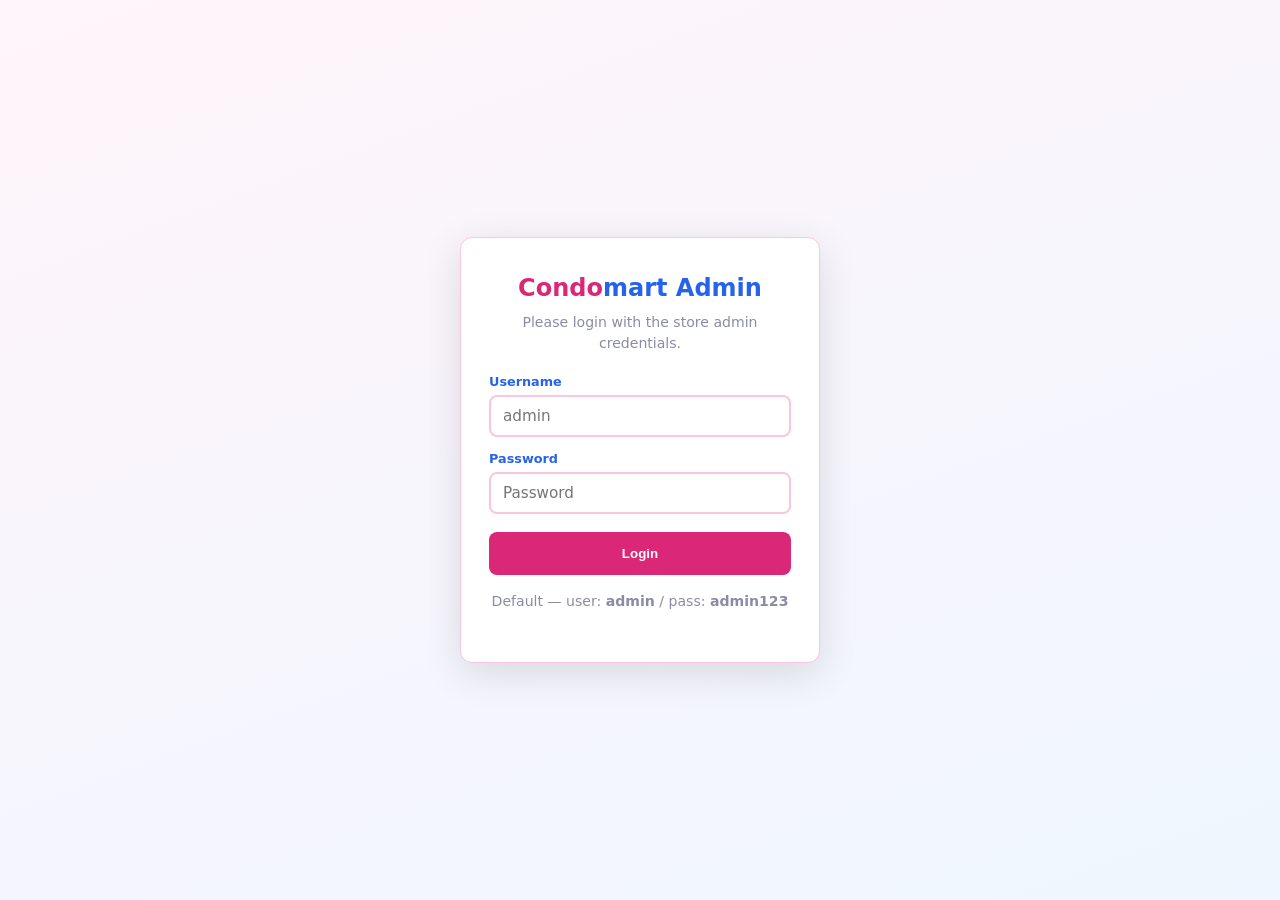
==== admin.html @ c15bc2d3 "Initial Condomart static storefront with admin panel" ====
<!DOCTYPE html>
<html lang="en">
<head>
    <meta charset="UTF-8">
    <meta name="viewport" content="width=device-width, initial-scale=1.0">
    <title>Condomart | Admin Panel</title>
    <link rel="stylesheet" href="https://cdnjs.cloudflare.com/ajax/libs/font-awesome/6.4.0/css/all.min.css" integrity="sha512-iecdLmaskl7CVkqkXNQ/ZH/XLlvWZOJyj7Yy7tcenmpD1ypASozpmT/E0iPtmFIB46ZmdtAc9eNBvH0H/ZpiBw==" crossorigin="anonymous" referrerpolicy="no-referrer" />
    <link rel="stylesheet" href="styles.css">
    <style>
        .admin-wrap { max-width: 1100px; margin: 40px auto; padding: 0 20px; }
        .admin-stats { display: flex; gap: 20px; margin-bottom: 30px; flex-wrap: wrap; }
        .admin-stat {
            flex: 1; min-width: 150px; background: var(--color-white);
            border: 1px solid var(--color-border); border-radius: var(--radius-lg);
            padding: 20px; text-align: center;
        }
        .admin-stat i { font-size: 1.8rem; color: var(--color-secondary); margin-bottom: 8px; }
        .admin-stat strong { display: block; font-size: 1.6rem; color: var(--color-primary); }
        .admin-stat span { font-size: 0.8rem; color: var(--color-text-muted); text-transform: uppercase; letter-spacing: 0.5px; }

        .admin-section {
            background: var(--color-white); border: 1px solid var(--color-border);
            border-radius: var(--radius-lg); padding: 22px; margin-bottom: 26px;
        }
        .admin-section h2 { color: var(--color-primary); font-size: 1.2rem; margin-bottom: 16px; display:flex; justify-content:space-between; align-items:center; flex-wrap:wrap; gap:10px; }

        .admin-order {
            border: 1px solid var(--color-border); border-radius: var(--radius-lg);
            padding: 16px; margin-bottom: 14px; background: var(--color-bg-light);
        }
        .admin-order-head { display: flex; justify-content: space-between; align-items: center; flex-wrap:wrap; gap:8px; border-bottom: 1px solid var(--color-border); padding-bottom: 10px; margin-bottom: 12px; }
        .admin-order-head h3 { font-size: 1rem; color: var(--color-primary); }
        .admin-order-head .admin-total { font-weight: 700; color: var(--color-secondary); }
        .admin-cust { font-size: 0.82rem; color: var(--color-text-muted); margin-bottom: 10px; }
        .admin-order table { width: 100%; border-collapse: collapse; font-size: 0.85rem; }
        .admin-order th { text-align: left; color: var(--color-text-muted); font-weight: 600; padding: 4px 6px; }
        .admin-order td { padding: 4px 6px; color: var(--color-text-main); }
        .admin-order .num { text-align: right; }
        .admin-empty { text-align: center; color: var(--color-text-muted); padding: 50px; }
        .admin-clear { margin-bottom: 20px; }

        .status-badge { display:inline-block; padding:3px 10px; border-radius:50px; font-size:0.75rem; font-weight:600; }
        .status-Pending { background:#fef3c7; color:#92400e; }
        .status-Shipped { background:#dbeafe; color:#1e40af; }
        .status-Delivered { background:#d1fae5; color:#065f46; }
        .status-Cancelled { background:#fee2e2; color:#991b1b; }

        .status-controls { display:flex; gap:8px; flex-wrap:wrap; margin-top:10px; }
        .status-controls button { font-size:0.78rem; padding:5px 12px; border-radius:50px; border:1px solid var(--color-border); background:var(--color-white); cursor:pointer; color:var(--color-text-main); }
        .status-controls button.active { background:var(--color-secondary); color:#fff; border-color:var(--color-secondary); }

        .prod-row { display:flex; align-items:center; gap:12px; padding:10px; border:1px solid var(--color-border); border-radius:var(--radius-md); margin-bottom:10px; flex-wrap:wrap; }
        .prod-row img { width:46px; height:46px; object-fit:cover; border-radius:8px; background:var(--color-bg-light); }
        .prod-row .pinfo { flex:1; min-width:160px; }
        .prod-row .pinfo b { color:var(--color-primary); }
        .prod-row .pinfo small { color:var(--color-text-muted); }
        .prod-row .pstock { display:flex; flex-direction:column; gap:3px; min-width:120px; }
        .pstock-badge { display:inline-block; padding:2px 9px; border-radius:50px; font-size:0.72rem; font-weight:700; width:fit-content; }
        .pstock-badge.ok { background:#d1fae5; color:#065f46; }
        .pstock-badge.low { background:#fef3c7; color:#92400e; }
        .pstock-badge.out { background:#fee2e2; color:#991b1b; }
        .pstock-num { font-size:0.78rem; color:var(--color-text-muted); }
        .pstock-num strong { color:var(--color-primary); }
        .prod-row .pprice { font-weight:700; color:var(--color-primary); }
        .prod-actions { display:flex; gap:6px; }
        .prod-actions button { border:1px solid var(--color-border); background:var(--color-white); border-radius:6px; padding:6px 10px; cursor:pointer; }
        .prod-actions .del { color:#dc2626; border-color:#fecaca; }

        .admin-form-grid { display:grid; grid-template-columns:repeat(2,1fr); gap:12px; }
        .admin-form-grid label { font-size:0.8rem; font-weight:600; color:var(--color-primary); display:block; margin-bottom:4px; }
        .admin-form-grid input, .admin-form-grid select { width:100%; padding:9px 11px; border:2px solid var(--color-border); border-radius:var(--radius-md); font-size:0.9rem; font-family:var(--font-main); outline:none; }
        .admin-form-grid input:focus, .admin-form-grid select:focus { border-color:var(--color-secondary); }
        .admin-form-grid .full { grid-column:1/-1; }
        .img-picker { display:flex; align-items:center; gap:8px; flex-wrap:wrap; }
        .img-picker select { flex:1; min-width:180px; }
        .img-picker input { flex:1; min-width:160px; }
        .img-or { font-size:0.8rem; color:var(--color-text-muted); }
        .img-preview { width:80px; height:80px; object-fit:cover; border-radius:8px; background:var(--color-bg-light); border:1px solid var(--color-border); margin-top:8px; }
        .admin-gate {
            position: fixed; inset: 0; display: flex; align-items: center; justify-content: center;
            background: linear-gradient(160deg, #fff5fa 0%, #eff6ff 100%);
            padding: 20px; z-index: 500;
        }
        .admin-gate-box {
            background: var(--color-white); border: 1px solid var(--color-border);
            border-radius: var(--radius-lg); padding: 32px 28px; width: 100%; max-width: 360px;
            box-shadow: 0 10px 40px rgba(0,0,0,0.12); text-align: center;
        }
        .admin-gate-box h2 { color: var(--color-primary); margin-bottom: 6px; font-size: 1.5rem; }
        .admin-gate-box p { color: var(--color-text-muted); font-size: 0.88rem; margin-bottom: 18px; }
        .admin-gate-box label { display: block; text-align: left; font-size: 0.8rem; font-weight: 600; color: var(--color-primary); margin: 12px 0 4px; }
        .admin-gate-box input {
            width: 100%; padding: 10px 12px; border: 2px solid var(--color-border);
            border-radius: var(--radius-md); font-size: 0.95rem; outline: none;
            font-family: var(--font-main); transition: var(--transition-smooth);
        }
        .admin-gate-box input:focus { border-color: var(--color-secondary); }
        .admin-gate-box .btn { width: 100%; margin-top: 18px; text-align: center; }
        .admin-gate-hint { font-size: 0.78rem; color: var(--color-text-muted); margin-top: 16px; }
    </style>
</head>
<body>
    <!-- Admin Login Gate -->
    <div id="adminLogin" class="admin-gate">
        <div class="admin-gate-box">
            <h2><span class="logo-accent">Condo</span>mart Admin</h2>
            <p>Please login with the store admin credentials.</p>
            <form id="adminLoginForm">
                <label for="adminUser">Username</label>
                <input type="text" id="adminUser" required placeholder="admin">
                <label for="adminPass">Password</label>
                <input type="password" id="adminPass" required placeholder="Password">
                <button type="submit" class="btn btn-primary">Login</button>
            </form>
            <p class="admin-gate-hint">Default — user: <strong>admin</strong> / pass: <strong>admin123</strong></p>
        </div>
    </div>

    <div class="admin-wrap" id="adminContent" style="display:none;">
        <div style="display:flex; justify-content:space-between; align-items:center; flex-wrap:wrap; gap:10px;">
            <h1 style="color: var(--color-primary); margin-bottom: 6px;">
                <span class="logo-accent">Condo</span>mart Admin
            </h1>
            <button class="btn btn-secondary" id="adminLogout">Logout</button>
        </div>

        <div class="admin-stats" id="adminStats"></div>

        <!-- Product Management -->
        <div class="admin-section">
            <h2>Products <button class="btn btn-primary" id="prodAddBtn" style="padding:6px 14px;font-size:0.85rem;">+ Add Product</button></h2>
            <div id="prodList"></div>
            <div id="prodFormWrap" style="display:none; margin-top:16px;">
                <form id="prodForm" class="admin-form-grid">
                    <input type="hidden" id="prodId">
                    <div class="full">
                        <label for="prodTitle">Title</label>
                        <input type="text" id="prodTitle" required>
                    </div>
                    <div>
                        <label for="prodBrand">Brand</label>
                        <input type="text" id="prodBrand" required>
                    </div>
                    <div>
                        <label for="prodCategory">Category</label>
                        <select id="prodCategory">
                            <option value="condoms">Condoms</option>
                            <option value="lubricants">Lubricants & Gels</option>
                            <option value="contraceptive">Contraceptive & Test Kits</option>
                            <option value="delay">Delay Sprays</option>
                            <option value="pills">Pills</option>
                        </select>
                    </div>
                    <div>
                        <label for="prodPrice">Price (৳)</label>
                        <input type="number" id="prodPrice" required min="0">
                    </div>
                    <div>
                        <label for="prodStock">Stock</label>
                        <input type="number" id="prodStock" required min="0">
                    </div>
                    <div class="full">
                        <label for="prodImage">Product Image</label>
                        <div class="img-picker">
                            <select id="prodImageSelect">
                                <option value="">— Choose existing image —</option>
                                <option value="images/condom-plain.svg">condom-plain</option>
                                <option value="images/condom-ribbed.svg">condom-ribbed</option>
                                <option value="images/condom-dot.svg">condom-dot</option>
                                <option value="images/condom-thin.svg">condom-thin</option>
                                <option value="images/condom-variety.svg">condom-variety</option>
                                <option value="images/lube-bottle.svg">lube-bottle</option>
                                <option value="images/lube-massage.svg">lube-massage</option>
                                <option value="images/lube-water.svg">lube-water</option>
                                <option value="images/lube-silk.svg">lube-silk</option>
                                <option value="images/lube-warming.svg">lube-warming</option>
                                <option value="images/contraceptive.svg">contraceptive</option>
                                <option value="images/test-kit.svg">test-kit</option>
                                <option value="images/delay-spray.svg">delay-spray</option>
                                <option value="images/pill.svg">pill</option>
                            </select>
                            <span class="img-or">or path:</span>
                            <input type="text" id="prodImage" placeholder="images/your-file.svg">
                        </div>
                        <img id="prodImagePreview" class="img-preview" alt="Preview" src="" style="display:none;">
                    </div>
                    <div class="full">
                        <label for="prodIcon">Icon Class (FontAwesome)</label>
                        <input type="text" id="prodIcon" placeholder="fas fa-layer-group">
                    </div>
                    <div class="full" style="display:flex; gap:10px;">
                        <button type="submit" class="btn btn-primary">Save Product</button>
                        <button type="button" class="btn btn-secondary" id="prodCancel">Cancel</button>
                    </div>
                </form>
            </div>
        </div>

        <div class="admin-section">
            <h2>Orders</h2>
            <button class="btn btn-secondary admin-clear" id="adminClear">Clear All Orders</button>
            <div id="adminOrders"></div>
        </div>
    </div>

    <script>
        const ORDERS_STORAGE_KEY = "condomart_orders";
        const PRODUCTS_STORAGE_KEY = "condomart_products";
        const ADMIN_SESSION_KEY = "condomart_admin_session";
        const ADMIN_USER = "admin";
        const ADMIN_PASS = "admin123";
        const STATUSES = ["Pending", "Shipped", "Delivered", "Cancelled"];

        function loadOrders() {
            try { return JSON.parse(localStorage.getItem(ORDERS_STORAGE_KEY)) || []; }
            catch (e) { return []; }
        }
        function saveOrders(orders) { localStorage.setItem(ORDERS_STORAGE_KEY, JSON.stringify(orders)); }
        function loadProducts() {
            try { return JSON.parse(localStorage.getItem(PRODUCTS_STORAGE_KEY)) || []; }
            catch (e) { return []; }
        }
        function saveProducts(products) { localStorage.setItem(PRODUCTS_STORAGE_KEY, JSON.stringify(products)); }

        const CATEGORY_IMAGES = {
            "condoms": "images/condom-plain.svg",
            "lubricants": "images/lube-bottle.svg",
            "contraceptive": "images/contraceptive.svg",
            "delay": "images/delay-spray.svg",
            "pills": "images/pill.svg"
        };
        const CATEGORY_ICONS = {
            "condoms": "fas fa-layer-group",
            "lubricants": "fas fa-water",
            "contraceptive": "fas fa-vial",
            "delay": "fas fa-spray-can",
            "pills": "fas fa-pills"
        };

        let products = loadProducts();

        function renderStats() {
            const orders = loadOrders();
            const statsEl = document.getElementById("adminStats");
            const totalOrders = orders.length;
            const totalRevenue = orders.reduce((s, o) => s + (o.total || 0), 0);
            const totalUnits = orders.reduce((s, o) => s + o.items.reduce((a, i) => a + i.qty, 0), 0);
            const lowStock = products.filter(p => p.stock <= 10).length;
            statsEl.innerHTML = `
                <div class="admin-stat"><i class="fas fa-receipt"></i><strong>${totalOrders}</strong><span>Orders</span></div>
                <div class="admin-stat"><i class="fas fa-box"></i><strong>${totalUnits}</strong><span>Items Sold</span></div>
                <div class="admin-stat"><i class="fas fa-coins"></i><strong>৳ ${totalRevenue}</strong><span>Revenue</span></div>
                <div class="admin-stat"><i class="fas fa-exclamation-triangle"></i><strong>${lowStock}</strong><span>Low Stock</span></div>
            `;
        }

        function renderProducts() {
            const wrap = document.getElementById("prodList");
            if (products.length === 0) {
                wrap.innerHTML = `<p class="admin-empty">No products.</p>`;
                return;
            }
            wrap.innerHTML = products.map(p => {
                const img = p.image || CATEGORY_IMAGES[p.category] || "images/condoms.svg";
                const stockClass = p.stock <= 0 ? "out" : (p.stock <= 10 ? "low" : "ok");
                const stockLabel = p.stock <= 0 ? "Out of Stock" : (p.stock <= 10 ? "Only " + p.stock + " left" : p.stock + " in stock");
                return `
                    <div class="prod-row" data-id="${p.id}">
                        <img src="${img}" alt="${p.title}">
                        <div class="pinfo">
                            <b>${p.title}</b><br>
                            <small>${p.brand} · ${p.category}</small>
                        </div>
                        <div class="pstock">
                            <span class="pstock-badge ${stockClass}">${stockLabel}</span>
                            <span class="pstock-num">Qty: <strong>${p.stock}</strong></span>
                        </div>
                        <div class="pprice">৳ ${p.price}</div>
                        <div class="prod-actions">
                            <button class="edit" data-edit="${p.id}"><i class="fas fa-edit"></i></button>
                            <button class="del" data-del="${p.id}"><i class="fas fa-trash"></i></button>
                        </div>
                    </div>`;
            }).join("");
        }

        function renderOrders() {
            const orders = loadOrders();
            const ordersEl = document.getElementById("adminOrders");
            if (orders.length === 0) {
                ordersEl.innerHTML = `<div class="admin-empty"><i class="fas fa-inbox" style="font-size:3rem;margin-bottom:12px;"></i><p>No orders yet.</p></div>`;
                return;
            }
            ordersEl.innerHTML = orders.slice().reverse().map(order => {
                const date = new Date(order.placedAt).toLocaleString();
                const rows = order.items.map(i => `
                    <tr>
                        <td>${i.title}</td><td>${i.brand}</td>
                        <td class="num">৳ ${i.price}</td><td class="num">${i.qty}</td>
                        <td class="num">৳ ${i.subtotal}</td>
                    </tr>`).join("");
                const cust = order.customer ? `${order.customer.name} · ${order.customer.phone} · ${order.customer.address} (${order.customer.area})` : "Guest";
                const statusBtns = STATUSES.map(s =>
                    `<button class="${order.status === s ? 'active' : ''}" data-status="${s}" data-order="${order.id}">${s}</button>`
                ).join("");
                return `
                    <div class="admin-order">
                        <div class="admin-order-head">
                            <h3>${order.id}</h3>
                            <div>
                                <span style="color:var(--color-text-muted);font-size:0.8rem;margin-right:12px;">${date}</span>
                                <span class="status-badge status-${order.status}">${order.status}</span>
                                <span class="admin-total" style="margin-left:10px;">৳ ${order.total}</span>
                            </div>
                        </div>
                        <div class="admin-cust"><i class="fas fa-user"></i> ${cust}</div>
                        <table>
                            <thead><tr><th>Product</th><th>Brand</th><th class="num">Price</th><th class="num">Qty</th><th class="num">Subtotal</th></tr></thead>
                            <tbody>${rows}</tbody>
                        </table>
                        <div class="status-controls">${statusBtns}</div>
                    </div>`;
            }).join("");
        }

        function renderAdmin() { renderStats(); renderProducts(); renderOrders(); }

        // Product form
        const formWrap = document.getElementById("prodFormWrap");
        document.getElementById("prodAddBtn").addEventListener("click", () => {
            document.getElementById("prodForm").reset();
            document.getElementById("prodId").value = "";
            imgSelect.value = "";
            imgPreview.style.display = "none";
            formWrap.style.display = "block";
        });
        document.getElementById("prodCancel").addEventListener("click", () => { formWrap.style.display = "none"; });

        // Image picker sync + live preview
        const imgSelect = document.getElementById("prodImageSelect");
        const imgInput = document.getElementById("prodImage");
        const imgPreview = document.getElementById("prodImagePreview");
        function updateImageFromControls() {
            const val = imgSelect.value || imgInput.value.trim();
            if (val) { imgPreview.src = val; imgPreview.style.display = "block"; }
            else { imgPreview.style.display = "none"; }
        }
        imgSelect.addEventListener("change", () => { if (imgSelect.value) imgInput.value = imgSelect.value; updateImageFromControls(); });
        imgInput.addEventListener("input", () => { imgSelect.value = ""; updateImageFromControls(); });

        document.getElementById("prodForm").addEventListener("submit", (e) => {
            e.preventDefault();
            const id = document.getElementById("prodId").value;
            const cat = document.getElementById("prodCategory").value;
            const imageVal = imgSelect.value || imgInput.value.trim();
            const data = {
                title: document.getElementById("prodTitle").value.trim(),
                brand: document.getElementById("prodBrand").value.trim(),
                category: cat,
                price: Number(document.getElementById("prodPrice").value),
                stock: Number(document.getElementById("prodStock").value),
                image: imageVal || CATEGORY_IMAGES[cat],
                icon: document.getElementById("prodIcon").value.trim() || CATEGORY_ICONS[cat]
            };
            if (id) {
                const idx = products.findIndex(p => p.id === id);
                if (idx >= 0) products[idx] = { ...products[idx], ...data };
            } else {
                data.id = "p" + Date.now();
                products.push(data);
            }
            saveProducts(products);
            formWrap.style.display = "none";
            renderAdmin();
        });

        document.getElementById("prodList").addEventListener("click", (e) => {
            const editBtn = e.target.closest("[data-edit]");
            const delBtn = e.target.closest("[data-del]");
            if (editBtn) {
                const p = products.find(x => x.id === editBtn.getAttribute("data-edit"));
                if (!p) return;
                document.getElementById("prodId").value = p.id;
                document.getElementById("prodTitle").value = p.title;
                document.getElementById("prodBrand").value = p.brand;
                document.getElementById("prodCategory").value = p.category;
                document.getElementById("prodPrice").value = p.price;
                document.getElementById("prodStock").value = p.stock;
                imgSelect.value = [...imgSelect.options].some(o => o.value === (p.image || "")) ? (p.image || "") : "";
                imgInput.value = p.image || "";
                document.getElementById("prodIcon").value = p.icon || "";
                if (p.image) { imgPreview.src = p.image; imgPreview.style.display = "block"; } else { imgPreview.style.display = "none"; }
                formWrap.style.display = "block";
            }
            if (delBtn) {
                const pid = delBtn.getAttribute("data-del");
                if (confirm("Delete this product?")) {
                    products = products.filter(x => x.id !== pid);
                    saveProducts(products);
                    renderAdmin();
                }
            }
        });

        // Order status
        document.getElementById("adminOrders").addEventListener("click", (e) => {
            const btn = e.target.closest("[data-status]");
            if (!btn) return;
            const oid = btn.getAttribute("data-order");
            const status = btn.getAttribute("data-status");
            let orders = loadOrders();
            const idx = orders.findIndex(o => o.id === oid);
            if (idx >= 0) { orders[idx].status = status; saveOrders(orders); renderOrders(); renderStats(); }
        });

        document.getElementById("adminClear").addEventListener("click", () => {
            if (confirm("Clear all orders? This cannot be undone.")) {
                localStorage.removeItem(ORDERS_STORAGE_KEY);
                renderAdmin();
            }
        });

        // Login gate
        const loginEl = document.getElementById("adminLogin");
        const contentEl = document.getElementById("adminContent");
        const loginForm = document.getElementById("adminLoginForm");
        const logoutBtn = document.getElementById("adminLogout");

        function showContent() { loginEl.style.display = "none"; contentEl.style.display = "block"; renderAdmin(); }
        function showLogin() { loginEl.style.display = "flex"; contentEl.style.display = "none"; }

        loginForm.addEventListener("submit", (e) => {
            e.preventDefault();
            const u = document.getElementById("adminUser").value.trim();
            const p = document.getElementById("adminPass").value;
            if (u === ADMIN_USER && p === ADMIN_PASS) {
                localStorage.setItem(ADMIN_SESSION_KEY, "1");
                showContent();
            } else {
                alert("Invalid admin credentials.");
            }
        });

        logoutBtn.addEventListener("click", () => {
            localStorage.removeItem(ADMIN_SESSION_KEY);
            showLogin();
        });

        if (localStorage.getItem(ADMIN_SESSION_KEY) === "1") {
            showContent();
        } else {
            showLogin();
        }
        window.addEventListener("storage", renderAdmin);
    </script>
</body>
</html>
---- styles.css ----
/* ==========================================================================
   Design Token Variables (Clinical, Trustworthy, Modern Aesthetics)
   ========================================================================== */
:root {
    --color-primary: #2563eb;       /* AI Eye-Catching Bright Blue */
    --color-secondary: #db2777;     /* AI Bold Hot Pink */
    --color-accent: #60a5fa;        /* AI Light Blue */
    --color-success: #14b8a6;       /* Calm Teal Accent */
    --color-text-main: #3f3f5a;     /* Soft Purple-Charcoal */
    --color-text-muted: #8b8ba7;    /* Secondary Muted Text */
    --color-bg-light: #fff0f6;      /* Bold Off-White Pink */
    --color-white: #ffffff;
    --color-border: #f9c6df;        /* Bold Pink Border */
    
    --font-main: system-ui, -apple-system, BlinkMacSystemFont, "Segoe UI", Roboto, sans-serif;
    --transition-smooth: all 0.25s cubic-bezier(0.4, 0, 0.2, 1);
    --shadow-sm: 0 1px 3px rgba(0,0,0,0.05), 0 1px 2px rgba(0,0,0,0.1);
    --shadow-md: 0 4px 6px -1px rgba(0,0,0,0.05), 0 2px 4px -1px rgba(0,0,0,0.05);
    --radius-md: 8px;
    --radius-lg: 12px;
}

/* ==========================================================================
   Base Architecture & Global Normalization Reset
   ========================================================================== */
*, *::before, *::after {
    box-sizing: border-box;
    margin: 0;
    padding: 0;
}

html {
    scroll-behavior: smooth;
    font-family: var(--font-main);
    color: var(--color-text-main);
    background-color: var(--color-bg-light);
    line-height: 1.5;
}

body {
    min-height: 100vh;
    display: flex;
    flex-direction: column;
}

.container {
    width: 100%;
    max-width: 1200px;
    margin: 0 auto;
    padding: 0 20px;
}

/* Accessibility Skip Link styling */
.skip-link {
    position: absolute;
    top: -100px;
    left: 0;
    background: var(--color-accent);
    color: white;
    padding: 10px 20px;
    z-index: 9999;
    transition: top 0.2s;
}
.skip-link:focus { top: 0; }

.visually-hidden {
    position: absolute;
    width: 1px;
    height: 1px;
    padding: 0;
    margin: -1px;
    overflow: hidden;
    clip: rect(0, 0, 0, 0);
    border: 0;
}

/* ==========================================================================
   Header Elements & Navigation Drawer Layout
   ========================================================================== */
.top-bar {
    background-color: var(--color-primary);
    color: var(--color-white);
    font-size: 0.8rem;
    padding: 8px 0;
    border-bottom: 1px solid rgba(255,255,255,0.1);
}

.top-bar-container {
    display: flex;
    justify-content: space-between;
    align-items: center;
    overflow: hidden;
}

.marquee-track {
    width: 100%;
    overflow: hidden;
    white-space: nowrap;
}

.marquee-text {
    display: inline-block;
    padding-left: 100%;
    animation: marquee-scroll 22s linear infinite;
    font-weight: 500;
    letter-spacing: 0.2px;
}

.marquee-track:hover .marquee-text {
    animation-play-state: paused;
}

@keyframes marquee-scroll {
    0%   { transform: translateX(0); }
    100% { transform: translateX(-100%); }
}

.main-header {
    background-color: var(--color-white);
    padding: 15px 0;
    box-shadow: var(--shadow-sm);
    position: relative;
    z-index: 100;
    transition: var(--transition-smooth);
}

/* JavaScript Hook Selector Configuration */
.main-header.sticky {
    position: fixed;
    top: 0;
    left: 0;
    width: 100%;
    box-shadow: var(--shadow-md);
    padding: 10px 0;
}
/* Adjust layout spacing if sticky is triggered */
.main-header.sticky + .main-nav {
    margin-top: 75px;
}

.header-container {
    display: flex;
    align-items: center;
    justify-content: space-between;
    gap: 15px;
}

.logo {
    font-size: 1.6rem;
    font-weight: 800;
    color: var(--color-primary);
    text-decoration: none;
    letter-spacing: -0.5px;
}
.logo-accent { color: var(--color-secondary); }

.search-container {
    flex-grow: 1;
    max-width: 500px;
}

.search-form {
    display: flex;
    border: 2px solid var(--color-border);
    border-radius: var(--radius-md);
    overflow: hidden;
    transition: var(--transition-smooth);
}
.search-form:focus-within {
    border-color: var(--color-secondary);
}

.search-form input {
    width: 100%;
    padding: 10px 15px;
    border: none;
    outline: none;
    font-size: 0.95rem;
}

.search-form button {
    background: none;
    border: none;
    padding: 0 15px;
    color: var(--color-text-muted);
    cursor: pointer;
    transition: var(--transition-smooth);
}
.search-form button:hover { color: var(--color-secondary); }

.header-utilities {
    display: flex;
    align-items: center;
    gap: 20px;
}

.utility-link {
    display: flex;
    align-items: center;
    gap: 8px;
    color: var(--color-text-main);
    text-decoration: none;
    font-size: 0.9rem;
    font-weight: 500;
    transition: var(--transition-smooth);
}
.utility-link:hover { color: var(--color-secondary); }
.utility-link i { font-size: 1.3rem; }

/* Subtle Basket Badge Styling Configuration */
.cart-icon-wrapper {
    position: relative;
}
.cart-badge {
    position: absolute;
    top: -8px;
    right: -10px;
    background-color: var(--color-primary);
    color: var(--color-white);
    font-size: 0.7rem;
    font-weight: bold;
    border-radius: 50%;
    width: 18px;
    height: 18px;
    display: flex;
    align-items: center;
    justify-content: center;
    border: 2px solid var(--color-white);
}

.mobile-menu-toggle {
    display: none;
    background: none;
    border: none;
    font-size: 1.3rem;
    color: var(--color-primary);
    cursor: pointer;
}

/* Standard Secondary Navigation Bar Layout */
.main-nav {
    background-color: var(--color-primary);
    border-top: 1px solid rgba(255,255,255,0.05);
}

.nav-links {
    list-style: none;
    display: flex;
    gap: 5px;
}

.nav-item {
    display: block;
    padding: 12px 20px;
    color: #cbd5e1;
    text-decoration: none;
    font-size: 0.9rem;
    font-weight: 500;
    transition: var(--transition-smooth);
}
.nav-item:hover, .nav-item.active {
    color: var(--color-white);
    background-color: rgba(255,255,255,0.08);
}

/* ==========================================================================
   Hero and Content Layout Architecture
   ========================================================================== */
.hero-section {
    background: linear-gradient(135deg, #ffe3f1 0%, #fff5fa 100%);
    padding: 60px 0;
}

.hero-container {
    display: grid;
    grid-template-columns: 1fr 1fr;
    align-items: center;
    gap: 40px;
}

.hero-content h1 {
    font-size: 2.4rem;
    color: var(--color-primary);
    line-height: 1.2;
    margin-bottom: 15px;
}

.hero-tagline {
    color: var(--color-secondary);
    font-weight: 800;
    text-transform: uppercase;
    font-size: 0.85rem;
    letter-spacing: 1px;
    display: block;
    margin-bottom: 5px;
}

.hero-content p {
    color: var(--color-text-main);
    font-size: 1.1rem;
    margin-bottom: 25px;
}

.hero-cta-group {
    display: flex;
    gap: 15px;
}

.btn {
    display: inline-block;
    padding: 12px 24px;
    font-weight: 600;
    border-radius: var(--radius-md);
    text-decoration: none;
    transition: var(--transition-smooth);
    border: 2px solid transparent;
    cursor: pointer;
}

.btn-primary {
    background-color: var(--color-secondary);
    color: var(--color-white);
}
.btn-primary:hover { background-color: #1d4ed8; }

.btn-secondary {
    background-color: transparent;
    color: var(--color-secondary);
    border-color: var(--color-secondary);
}
.btn-secondary:hover { 
    background-color: var(--color-primary);
    color: var(--color-white); 
}

/* Abstract Secure Container CSS Graphic Graphic Element */
.hero-visual {
    display: flex;
    justify-content: center;
}

.secure-box-graphic {
    background-color: var(--color-white);
    width: 280px;
    height: 280px;
    border-radius: var(--radius-lg);
    box-shadow: var(--shadow-md);
    display: flex;
    flex-direction: column;
    align-items: center;
    justify-content: center;
    position: relative;
    border: 1px solid var(--color-border);
}

.box-icon {
    font-size: 5rem;
    color: var(--color-secondary); /* Pink box accent */
    margin-bottom: 15px;
}

.badge-verified {
    background-color: #fce7f3;
    color: #be185d;
    padding: 6px 14px;
    border-radius: 50px;
    font-size: 0.85rem;
    font-weight: 600;
}

/* Value Props Ribbon */
.value-props {
    background-color: var(--color-white);
    padding: 30px 0;
    border-bottom: 1px solid var(--color-border);
}

.props-grid {
    display: grid;
    grid-template-columns: repeat(3, 1fr);
    gap: 30px;
}

.prop-card {
    display: flex;
    gap: 15px;
    align-items: flex-start;
}

.prop-icon {
    font-size: 1.5rem;
    color: var(--color-secondary);
    background-color: #ffe3f1;
    padding: 10px;
    border-radius: var(--radius-md);
}

.prop-card h3 {
    font-size: 1rem;
    margin-bottom: 4px;
    color: var(--color-primary);
}

.prop-card p {
    font-size: 0.85rem;
    color: var(--color-text-muted);
}

/* ==========================================================================
   Category & Main Grid Components
   ========================================================================== */
.section-title {
    font-size: 1.5rem;
    color: var(--color-primary);
    margin-bottom: 20px;
}

.categories-section { padding: 40px 0 20px 0; }

.categories-grid {
    display: grid;
    grid-template-columns: repeat(4, 1fr);
    gap: 15px;
}

.category-card {
    background: var(--color-white);
    border: 1px solid var(--color-border);
    padding: 20px;
    border-radius: var(--radius-md);
    display: flex;
    align-items: center;
    gap: 15px;
    cursor: pointer;
    font-family: var(--font-main);
    font-size: 1rem;
    font-weight: 600;
    color: var(--color-primary);
    transition: var(--transition-smooth);
    text-align: left;
}

.category-card {
    background: #fff0f6;
    border: 1px solid var(--color-border);
    padding: 20px;
    border-radius: var(--radius-md);
    display: flex;
    align-items: center;
    gap: 15px;
    cursor: pointer;
    font-family: var(--font-main);
    font-size: 1rem;
    font-weight: 600;
    color: var(--color-primary);
    transition: var(--transition-smooth);
    text-align: left;
}

.category-card:hover {
    border-color: var(--color-secondary);
    box-shadow: var(--shadow-sm);
    transform: translateY(-2px);
    background: #ffe3f1;
}

.category-card i {
    font-size: 1.4rem;
    color: var(--color-secondary);
}

/* Product Element Presentation Engine styling */
.products-section { padding: 40px 0 60px 0; }

.products-header {
    display: flex;
    justify-content: space-between;
    align-items: center;
    margin-bottom: 25px;
}

.results-count {
    font-size: 0.9rem;
    color: var(--color-text-muted);
}

.products-grid {
    display: grid;
    grid-template-columns: repeat(4, 1fr);
    gap: 25px;
}

.product-card {
    background-color: var(--color-white);
    border: 1px solid var(--color-border);
    border-radius: var(--radius-lg);
    padding: 15px;
    display: flex;
    flex-direction: column;
    transition: var(--transition-smooth);
    position: relative;
}
.product-card:hover {
    box-shadow: var(--shadow-md);
    border-color: #cbd5e1;
}

.product-image-container {
    background-color: #fff0f6;
    height: 180px;
    border-radius: var(--radius-md);
    display: flex;
    align-items: center;
    justify-content: center;
    margin-bottom: 15px;
    color: var(--color-secondary);
    font-size: 3rem;
    overflow: hidden;
}

.product-image-container img {
    width: 100%;
    height: 100%;
    object-fit: cover;
    border-radius: var(--radius-md);
}

.product-brand {
    font-size: 0.75rem;
    text-transform: uppercase;
    font-weight: 700;
    color: var(--color-text-muted);
    letter-spacing: 0.5px;
    margin-bottom: 4px;
}

.product-title {
    font-size: 0.95rem;
    font-weight: 600;
    color: var(--color-primary);
    margin-bottom: 8px;
    line-height: 1.3;
    flex-grow: 1;
}

.product-meta-row {
    display: flex;
    justify-content: space-between;
    align-items: center;
    margin-bottom: 12px;
}

.product-price {
    font-size: 1.15rem;
    font-weight: 700;
    color: var(--color-primary);
}

.discreet-badge {
    background-color: #f1f5f9;
    color: var(--color-text-main);
    font-size: 0.7rem;
    padding: 2px 8px;
    border-radius: 4px;
    font-weight: 500;
    display: inline-flex;
    align-items: center;
    gap: 4px;
}

.btn-add-cart {
    width: 100%;
    background-color: #fff0f6;
    border: 2px solid var(--color-secondary);
    color: var(--color-secondary);
    padding: 8px 0;
    border-radius: var(--radius-md);
    font-weight: 700;
    cursor: pointer;
    transition: var(--transition-smooth);
    font-family: var(--font-main);
}
.btn-add-cart:hover {
    background-color: var(--color-secondary);
    color: var(--color-white);
}

/* ==========================================================================
   Footer Component & Context Parameters
   ========================================================================== */
.main-footer {
    background-color: var(--color-primary);
    color: #94a3b8;
    margin-top: auto;
    padding: 60px 0 0 0;
    font-size: 0.9rem;
}

.footer-grid {
    display: grid;
    grid-template-columns: 2fr 1fr 2fr;
    gap: 50px;
    margin-bottom: 40px;
}

.footer-logo {
    font-size: 1.6rem;
    font-weight: 800;
    color: var(--color-white);
    display: block;
    margin-bottom: 15px;
}

.footer-info p {
    margin-bottom: 12px;
    line-height: 1.6;
}

.footer-links h3, .footer-faq h3 {
    color: var(--color-white);
    font-size: 1.05rem;
    margin-bottom: 15px;
}

.footer-links ul {
    list-style: none;
}

.footer-links ul li { margin-bottom: 10px; }

.footer-links ul li a {
    color: #94a3b8;
    text-decoration: none;
    transition: var(--transition-smooth);
}
.footer-links ul li a:hover { color: var(--color-white); }

.faq-item {
    margin-bottom: 15px;
}
.faq-item h4 {
    color: #cbd5e1;
    font-size: 0.9rem;
    margin-bottom: 4px;
}

.footer-bottom {
    border-top: 1px solid rgba(255,255,255,0.05);
    padding: 20px 0;
}

.footer-bottom-container {
    display: flex;
    justify-content: space-between;
    align-items: center;
    font-size: 0.8rem;
}

.payment-badges {
    display: flex;
    align-items: center;
    gap: 12px;
    font-size: 1.5rem;
}
.cod-badge {
    font-size: 0.75rem;
    background-color: rgba(255,255,255,0.08);
    padding: 2px 8px;
    border-radius: 4px;
    color: var(--color-white);
}

/* ==========================================================================
   Account Modal
   ========================================================================== */
.modal-overlay {
    position: fixed;
    inset: 0;
    background: rgba(37, 99, 235, 0.25);
    display: flex;
    align-items: center;
    justify-content: center;
    opacity: 0;
    visibility: hidden;
    transition: var(--transition-smooth);
    z-index: 300;
    padding: 20px;
}
.modal-overlay.open { opacity: 1; visibility: visible; }

.modal-box {
    position: relative;
    width: 100%;
    max-width: 380px;
    background: var(--color-white);
    border-radius: var(--radius-lg);
    padding: 32px 28px;
    box-shadow: 0 10px 40px rgba(0,0,0,0.18);
    background: linear-gradient(160deg, #fff5fa 0%, #eff6ff 100%);
    border: 1px solid var(--color-border);
}
.modal-box h2 { color: var(--color-primary); font-size: 1.4rem; margin-bottom: 4px; }
.modal-sub { color: var(--color-text-muted); font-size: 0.85rem; margin-bottom: 20px; }
.modal-close {
    position: absolute; top: 14px; right: 14px;
    background: none; border: none; font-size: 1.2rem;
    color: var(--color-secondary); cursor: pointer;
}
#accountForm label {
    display: block; font-size: 0.8rem; font-weight: 600;
    color: var(--color-primary); margin: 12px 0 4px;
}
#accountForm input {
    width: 100%; padding: 10px 12px;
    border: 2px solid var(--color-border); border-radius: var(--radius-md);
    font-size: 0.95rem; outline: none; transition: var(--transition-smooth);
    font-family: var(--font-main);
}
#accountForm input:focus { border-color: var(--color-secondary); }
.modal-submit { width: 100%; margin-top: 20px; text-align: center; }
.modal-toggle { text-align: center; font-size: 0.85rem; color: var(--color-text-muted); margin-top: 16px; }
.modal-toggle a { color: var(--color-secondary); font-weight: 700; text-decoration: none; }
.admin-hint { text-align: center; margin-top: 18px; padding-top: 14px; border-top: 1px solid var(--color-border); }
.admin-hint a { color: var(--color-primary); font-size: 0.85rem; font-weight: 600; text-decoration: none; }

/* ==========================================================================
   Shopping Cart Slide-out Panel
   ========================================================================== */
.cart-overlay {
    position: fixed;
    inset: 0;
    background: rgba(37, 99, 235, 0.25);
    opacity: 0;
    visibility: hidden;
    transition: var(--transition-smooth);
    z-index: 200;
}
.cart-overlay.open {
    opacity: 1;
    visibility: visible;
}

.cart-panel {
    position: fixed;
    top: 0;
    right: 0;
    width: 380px;
    max-width: 90vw;
    height: 100vh;
    background-color: var(--color-white);
    box-shadow: -4px 0 20px rgba(0,0,0,0.12);
    transform: translateX(100%);
    transition: transform 0.3s cubic-bezier(0.4, 0, 0.2, 1);
    z-index: 201;
    display: flex;
    flex-direction: column;
}
.cart-panel.open { transform: translateX(0); }

.cart-panel-header {
    display: flex;
    align-items: center;
    justify-content: space-between;
    padding: 18px 20px;
    background: linear-gradient(135deg, #ffe3f1 0%, #fff5fa 100%);
    border-bottom: 1px solid var(--color-border);
}
.cart-panel-header h2 {
    font-size: 1.2rem;
    color: var(--color-primary);
}
.cart-close {
    background: none;
    border: none;
    font-size: 1.3rem;
    color: var(--color-secondary);
    cursor: pointer;
}

.cart-panel-body {
    flex-grow: 1;
    overflow-y: auto;
    padding: 15px 20px;
    background-color: var(--color-bg-light);
}

.cart-empty {
    text-align: center;
    color: var(--color-text-muted);
    padding: 50px 10px;
}
.cart-empty i { font-size: 3rem; color: var(--color-secondary); margin-bottom: 12px; }
.cart-empty p { font-size: 0.95rem; }

.cart-item {
    display: grid;
    grid-template-columns: auto 1fr auto;
    grid-template-areas:
        "icon info subtotal"
        "icon controls subtotal";
    gap: 4px 12px;
    align-items: center;
    background: var(--color-white);
    border: 1px solid var(--color-border);
    border-radius: var(--radius-md);
    padding: 12px;
    margin-bottom: 12px;
}
.cart-item-icon {
    grid-area: icon;
    font-size: 1.6rem;
    color: var(--color-secondary);
    background: #fff0f6;
    width: 46px; height: 46px;
    border-radius: var(--radius-md);
    display: flex; align-items: center; justify-content: center;
    overflow: hidden;
}
.cart-item-icon img {
    width: 100%; height: 100%; object-fit: cover;
}
.cart-item-info { grid-area: info; }
.cart-item-brand {
    font-size: 0.7rem; text-transform: uppercase; font-weight: 700;
    color: var(--color-text-muted); letter-spacing: 0.5px;
}
.cart-item-title { font-size: 0.9rem; font-weight: 600; color: var(--color-primary); line-height: 1.3; }
.cart-item-price { font-size: 0.78rem; color: var(--color-text-muted); }
.cart-item-controls {
    grid-area: controls;
    display: flex; align-items: center; gap: 8px;
    margin-top: 4px;
}
.qty-btn {
    width: 26px; height: 26px;
    border: 1px solid var(--color-secondary);
    background: var(--color-white);
    color: var(--color-secondary);
    border-radius: 6px;
    font-size: 1rem; font-weight: 700;
    cursor: pointer;
    display: flex; align-items: center; justify-content: center;
    transition: var(--transition-smooth);
}
.qty-btn:hover { background: var(--color-secondary); color: var(--color-white); }
.qty-value { font-weight: 700; color: var(--color-primary); min-width: 18px; text-align: center; }
.cart-item-subtotal {
    grid-area: subtotal;
    font-weight: 700;
    color: var(--color-primary);
    text-align: right;
}

.cart-panel-footer {
    padding: 18px 20px;
    border-top: 1px solid var(--color-border);
    background: var(--color-white);
}
.cart-total-row {
    display: flex; justify-content: space-between; align-items: center;
    margin-bottom: 14px;
    font-size: 1.05rem;
    color: var(--color-primary);
}
.cart-checkout { width: 100%; text-align: center; }

/* ==========================================================================
   Location Selector
   ========================================================================== */
.location-selector { position: relative; }
.location-btn {
    background: var(--color-white); border: 2px solid var(--color-border);
    color: var(--color-primary); cursor: pointer; font-size: 0.88rem;
    display: flex; align-items: center; gap: 8px; padding: 9px 14px;
    border-radius: var(--radius-md); font-family: var(--font-main);
    transition: var(--transition-smooth); width: 100%; justify-content: space-between;
}
.location-btn:hover { border-color: var(--color-secondary); }
.location-btn .loc-name { font-weight: 700; }
.location-btn i.fa-chevron-down { font-size: 0.7rem; opacity: 0.85; }
.loc-fee {
    background: var(--color-secondary); color: #fff; font-size: 0.72rem;
    font-weight: 700; padding: 1px 8px; border-radius: 50px;
}
.location-menu {
    position: absolute; top: 110%; left: 0; width: 100%;
    background: var(--color-white); border: 1px solid var(--color-border);
    border-radius: var(--radius-md); box-shadow: var(--shadow-md);
    padding: 8px; display: none; z-index: 200;
}
.location-menu.open { display: block; }
.location-search {
    display: flex; align-items: center; gap: 8px; padding: 6px 10px;
    background: var(--color-bg-light); border-radius: var(--radius-md);
    margin-bottom: 8px; color: var(--color-text-muted);
}
.location-search input {
    border: none; background: none; outline: none; width: 100%;
    font-size: 0.85rem; font-family: var(--font-main); color: var(--color-text-main);
}
.location-list {
    max-height: 280px; overflow-y: auto; padding-right: 4px;
}
.loc-option {
    width: 100%; text-align: left; background: none; border: none;
    padding: 9px 12px; border-radius: 6px; cursor: pointer; font-size: 0.85rem;
    color: var(--color-text-main); display: flex; justify-content: space-between;
    align-items: center; gap: 10px; font-family: var(--font-main);
}
.loc-option:hover { background: var(--color-bg-light); }
.loc-option.active { background: #fff0f6; color: var(--color-secondary); font-weight: 600; }
.loc-opt-fee { color: var(--color-secondary); font-size: 0.78rem; font-weight: 700; }
.loc-empty { text-align: center; color: var(--color-text-muted); padding: 20px; font-size: 0.85rem; }

/* Checkout delivery location block */
.checkout-location { margin-bottom: 16px; }
.checkout-location > label {
    display: block; font-size: 0.8rem; font-weight: 600; color: var(--color-primary); margin-bottom: 6px;
}

/* ==========================================================================
   Wishlist Button & Stock Badge
   ========================================================================== */
.cart-badge {
    position: absolute; top: -8px; right: -10px;
    background-color: var(--color-primary); color: var(--color-white);
    font-size: 0.7rem; font-weight: bold; border-radius: 50%;
    width: 18px; height: 18px; display: flex; align-items: center;
    justify-content: center; border: 2px solid var(--color-white);
}

.stock-badge {
    position: absolute; top: 12px; left: 12px; z-index: 3;
    font-size: 0.68rem; font-weight: 700; padding: 3px 9px;
    border-radius: 50px; text-transform: uppercase; letter-spacing: 0.3px;
}
.stock-badge.in { background: #d1fae5; color: #065f46; }
.stock-badge.low { background: #fef3c7; color: #92400e; }
.stock-badge.out { background: #fee2e2; color: #991b1b; }

.wishlist-btn {
    position: absolute; top: 10px; right: 10px; z-index: 3;
    width: 34px; height: 34px; border-radius: 50%;
    border: 1px solid var(--color-border); background: var(--color-white);
    color: var(--color-secondary); cursor: pointer; font-size: 0.95rem;
    display: flex; align-items: center; justify-content: center;
    transition: var(--transition-smooth);
}
.wishlist-btn:hover { transform: scale(1.08); }
.wishlist-btn.active { background: var(--color-secondary); color: #fff; border-color: var(--color-secondary); }

.product-card { position: relative; }
.product-card-actions { display: flex; gap: 8px; margin-top: auto; }
.product-card-actions .btn-add-cart { flex: 1; }
.btn-quickview {
    width: 44px; border: 2px solid var(--color-secondary); background: var(--color-white);
    color: var(--color-secondary); border-radius: var(--radius-md); cursor: pointer;
    font-size: 0.95rem; transition: var(--transition-smooth);
}
.btn-quickview:hover { background: var(--color-secondary); color: #fff; }
.btn-add-cart:disabled { background: #f1f5f9; border-color: var(--color-border); color: var(--color-text-muted); cursor: not-allowed; }

/* ==========================================================================
   Quick View & Checkout Modals
   ========================================================================== */
.quickview-box { max-width: 640px; }
.quickview-grid { display: grid; grid-template-columns: 1fr 1fr; gap: 22px; margin-top: 10px; }
.quickview-img { background: var(--color-bg-light); border-radius: var(--radius-md); display:flex; align-items:center; justify-content:center; padding: 10px; }
.quickview-img img { width: 100%; height: 240px; object-fit: contain; }
.quickview-info h2 { color: var(--color-primary); font-size: 1.25rem; margin: 6px 0 10px; }
.quickview-price-row { display: flex; align-items: center; gap: 12px; margin-bottom: 12px; }
.quickview-price-row .product-price { font-size: 1.4rem; font-weight: 700; color: var(--color-primary); }
.quickview-desc { color: var(--color-text-main); font-size: 0.9rem; line-height: 1.6; margin-bottom: 18px; }
.quickview-info .btn { width: 100%; text-align: center; }

.checkout-box { max-width: 440px; }
.checkout-items { margin: 8px 0 14px; border-top: 1px solid var(--color-border); border-bottom: 1px solid var(--color-border); padding: 10px 0; }
.co-item { display: flex; justify-content: space-between; font-size: 0.85rem; color: var(--color-text-main); padding: 4px 0; }
.checkout-totals .co-row { display: flex; justify-content: space-between; font-size: 0.9rem; color: var(--color-text-main); padding: 4px 0; }
.checkout-totals .co-total { font-weight: 700; font-size: 1.05rem; color: var(--color-primary); border-top: 1px solid var(--color-border); margin-top: 6px; padding-top: 8px; }
#checkoutForm label { display:block; font-size:0.8rem; font-weight:600; color:var(--color-primary); margin:12px 0 4px; }
#checkoutForm input, #checkoutForm textarea {
    width:100%; padding:9px 11px; border:2px solid var(--color-border);
    border-radius: var(--radius-md); font-size:0.92rem; outline:none; font-family:var(--font-main);
}
#checkoutForm input:focus, #checkoutForm textarea:focus { border-color: var(--color-secondary); }

/* ==========================================================================
   Toast Notifications
   ========================================================================== */
.toast-container {
    position: fixed; bottom: 24px; left: 50%; transform: translateX(-50%);
    z-index: 600; display: flex; flex-direction: column; gap: 10px; align-items: center;
}
.toast {
    background: var(--color-primary); color: #fff; padding: 12px 22px;
    border-radius: 50px; font-size: 0.88rem; font-weight: 600;
    box-shadow: 0 8px 24px rgba(0,0,0,0.18); opacity: 0; transform: translateY(15px);
    transition: all 0.3s ease; display: flex; align-items: center; gap: 8px;
}
.toast i { color: #6ee7b7; }
.toast.show { opacity: 1; transform: translateY(0); }

/* ==========================================================================
   Mobile Bottom Navigation
   ========================================================================== */
.mobile-bottom-nav { display: none; }

/* ==========================================================================
   Fluid RWD Breakpoints Layout Definition Architecture (Mobile First)
   ========================================================================== */

/* Tablet Optimization Layout Configuration */
@media (max-width: 992px) {
    .hero-container { grid-template-columns: 1fr; text-align: center; gap: 30px;}
    .hero-cta-group { justify-content: center; }
    .hero-visual { display: none; }
    .props-grid { grid-template-columns: 1fr; gap: 20px; }
    .categories-grid { grid-template-columns: repeat(2, 1fr); }
    .products-grid { grid-template-columns: repeat(2, 1fr); }
    .footer-grid { grid-template-columns: 1fr; gap: 30px; }
}

/* Direct Handset View Configuration Configuration Rules */
@media (max-width: 600px) {
    .header-container {
        flex-wrap: wrap;
    }
    .mobile-menu-toggle {
        display: block;
        order: 1;
    }
    .logo { order: 2; }
    .header-utilities { order: 3; }
    .search-container {
        order: 4;
        width: 100%;
        max-width: none;
    }
    .utility-text { display: none; }

    /* Mobile bottom navigation bar */
    .mobile-bottom-nav {
        display: flex; position: fixed; bottom: 0; left: 0; width: 100%;
        background: var(--color-white); border-top: 1px solid var(--color-border);
        box-shadow: 0 -2px 12px rgba(0,0,0,0.06); z-index: 150;
        justify-content: space-around; padding: 8px 0;
    }
    .mobile-bottom-nav a {
        display: flex; flex-direction: column; align-items: center; gap: 2px;
        color: var(--color-text-muted); text-decoration: none; font-size: 0.68rem;
        position: relative;
    }
    .mobile-bottom-nav a i { font-size: 1.2rem; }
    .mobile-bottom-nav a:active { color: var(--color-secondary); }
    body { padding-bottom: 60px; }

    .quickview-grid { grid-template-columns: 1fr; }

    .location-menu { width: 100%; }

    /* Responsive Dropdown Conversion Configuration Rules */
    .main-nav {
        display: none;
        width: 100%;
    }
    .main-nav.open {
        display: block;
    }
    .nav-links {
        flex-direction: column;
        padding: 10px 0;
    }
    .nav-item { padding: 10px 20px; }

    .categories-grid { grid-template-columns: 1fr; }
    .products-grid { grid-template-columns: 1fr; }
    .footer-bottom-container { flex-direction: column; gap: 10px; text-align: center; }
}
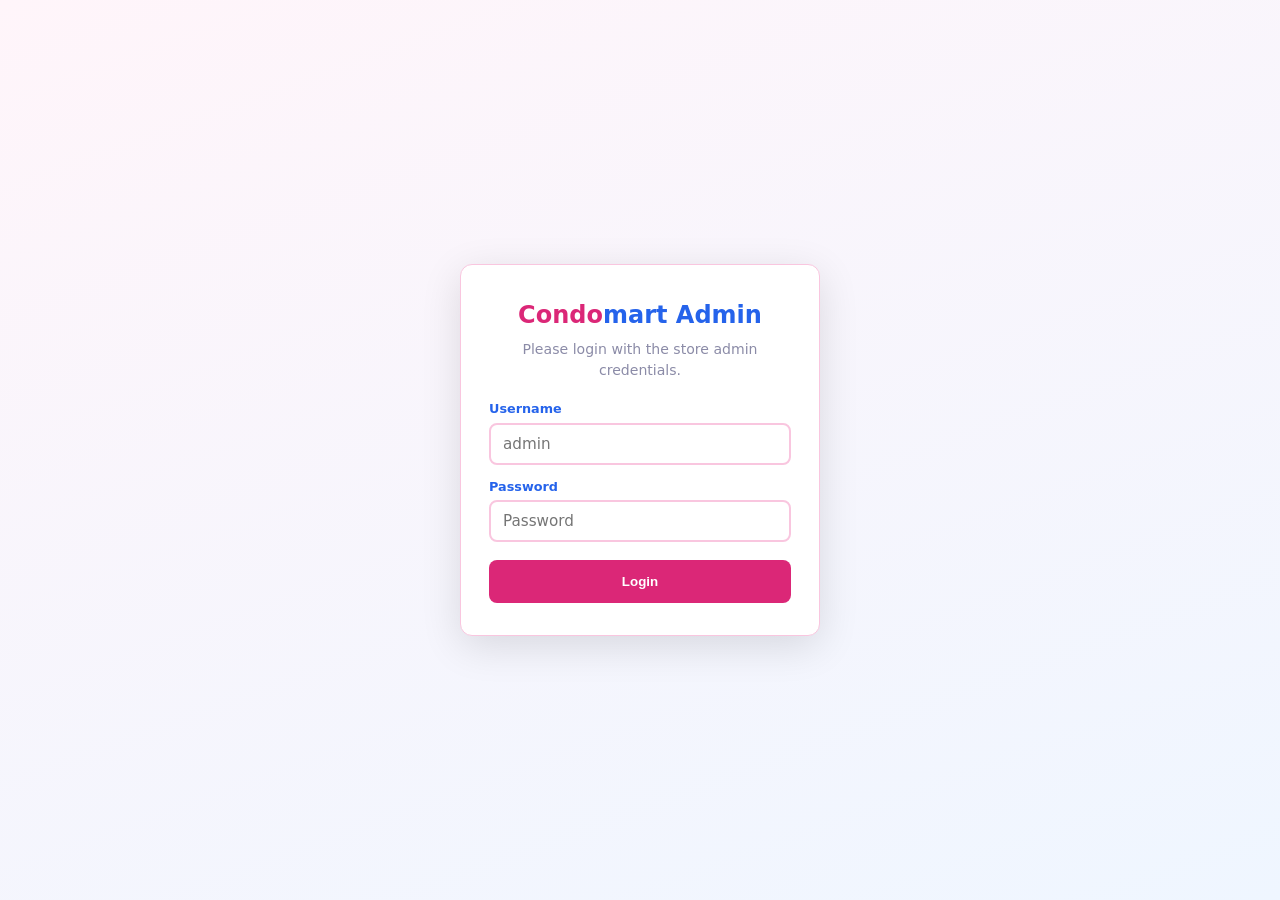
==== commit 90f55086: "Remove exposed admin password hint from login page" ====
--- a/admin.html
+++ b/admin.html
@@ -1,4 +1,4 @@
-<!DOCTYPE html>
+﻿<!DOCTYPE html>
 <html lang="en">
 <head>
     <meta charset="UTF-8">
@@ -7,7 +7,7 @@
     <link rel="stylesheet" href="https://cdnjs.cloudflare.com/ajax/libs/font-awesome/6.4.0/css/all.min.css" integrity="sha512-iecdLmaskl7CVkqkXNQ/ZH/XLlvWZOJyj7Yy7tcenmpD1ypASozpmT/E0iPtmFIB46ZmdtAc9eNBvH0H/ZpiBw==" crossorigin="anonymous" referrerpolicy="no-referrer" />
     <link rel="stylesheet" href="styles.css">
     <style>
-        .admin-wrap { max-width: 1100px; margin: 40px auto; padding: 0 20px; }
+        .admin-wrap { max-width: 1200px; margin: 40px auto; padding: 0 20px; }
         .admin-stats { display: flex; gap: 20px; margin-bottom: 30px; flex-wrap: wrap; }
         .admin-stat {
             flex: 1; min-width: 150px; background: var(--color-white);
@@ -24,48 +24,67 @@
         }
         .admin-section h2 { color: var(--color-primary); font-size: 1.2rem; margin-bottom: 16px; display:flex; justify-content:space-between; align-items:center; flex-wrap:wrap; gap:10px; }
 
-        .admin-order {
-            border: 1px solid var(--color-border); border-radius: var(--radius-lg);
-            padding: 16px; margin-bottom: 14px; background: var(--color-bg-light);
-        }
-        .admin-order-head { display: flex; justify-content: space-between; align-items: center; flex-wrap:wrap; gap:8px; border-bottom: 1px solid var(--color-border); padding-bottom: 10px; margin-bottom: 12px; }
-        .admin-order-head h3 { font-size: 1rem; color: var(--color-primary); }
-        .admin-order-head .admin-total { font-weight: 700; color: var(--color-secondary); }
-        .admin-cust { font-size: 0.82rem; color: var(--color-text-muted); margin-bottom: 10px; }
-        .admin-order table { width: 100%; border-collapse: collapse; font-size: 0.85rem; }
-        .admin-order th { text-align: left; color: var(--color-text-muted); font-weight: 600; padding: 4px 6px; }
-        .admin-order td { padding: 4px 6px; color: var(--color-text-main); }
-        .admin-order .num { text-align: right; }
         .admin-empty { text-align: center; color: var(--color-text-muted); padding: 50px; }
         .admin-clear { margin-bottom: 20px; }
 
-        .status-badge { display:inline-block; padding:3px 10px; border-radius:50px; font-size:0.75rem; font-weight:600; }
-        .status-Pending { background:#fef3c7; color:#92400e; }
-        .status-Shipped { background:#dbeafe; color:#1e40af; }
-        .status-Delivered { background:#d1fae5; color:#065f46; }
-        .status-Cancelled { background:#fee2e2; color:#991b1b; }
-
-        .status-controls { display:flex; gap:8px; flex-wrap:wrap; margin-top:10px; }
-        .status-controls button { font-size:0.78rem; padding:5px 12px; border-radius:50px; border:1px solid var(--color-border); background:var(--color-white); cursor:pointer; color:var(--color-text-main); }
-        .status-controls button.active { background:var(--color-secondary); color:#fff; border-color:var(--color-secondary); }
-
-        .prod-row { display:flex; align-items:center; gap:12px; padding:10px; border:1px solid var(--color-border); border-radius:var(--radius-md); margin-bottom:10px; flex-wrap:wrap; }
-        .prod-row img { width:46px; height:46px; object-fit:cover; border-radius:8px; background:var(--color-bg-light); }
-        .prod-row .pinfo { flex:1; min-width:160px; }
-        .prod-row .pinfo b { color:var(--color-primary); }
-        .prod-row .pinfo small { color:var(--color-text-muted); }
-        .prod-row .pstock { display:flex; flex-direction:column; gap:3px; min-width:120px; }
-        .pstock-badge { display:inline-block; padding:2px 9px; border-radius:50px; font-size:0.72rem; font-weight:700; width:fit-content; }
-        .pstock-badge.ok { background:#d1fae5; color:#065f46; }
-        .pstock-badge.low { background:#fef3c7; color:#92400e; }
-        .pstock-badge.out { background:#fee2e2; color:#991b1b; }
-        .pstock-num { font-size:0.78rem; color:var(--color-text-muted); }
-        .pstock-num strong { color:var(--color-primary); }
-        .prod-row .pprice { font-weight:700; color:var(--color-primary); }
-        .prod-actions { display:flex; gap:6px; }
-        .prod-actions button { border:1px solid var(--color-border); background:var(--color-white); border-radius:6px; padding:6px 10px; cursor:pointer; }
-        .prod-actions .del { color:#dc2626; border-color:#fecaca; }
-
+        /* Product Manager Dashboard */
+        .pm-header { display:flex; justify-content:space-between; align-items:center; flex-wrap:wrap; gap:12px; margin-bottom:16px; }
+        .pm-header h2 { margin-bottom:0; }
+        .pm-controls { display:flex; gap:8px; align-items:center; flex-wrap:wrap; }
+        .pm-search { padding:8px 14px; border:2px solid var(--color-border); border-radius:var(--radius-md); font-size:0.85rem; outline:none; width:240px; font-family:var(--font-main); background:var(--color-bg-light); }
+        .pm-search:focus { border-color:var(--color-secondary); background:var(--color-white); }
+        .pm-count { font-size:0.78rem; color:var(--color-text-muted); background:var(--color-bg-light); padding:4px 12px; border-radius:50px; font-weight:600; }
+
+        .pm-tabs { display:flex; gap:6px; margin-bottom:14px; flex-wrap:wrap; }
+        .pm-tab { padding:6px 14px; border-radius:50px; border:1px solid var(--color-border); background:var(--color-white); cursor:pointer; font-size:0.78rem; font-weight:600; color:var(--color-text-muted); font-family:var(--font-main); transition:all 0.15s; }
+        .pm-tab:hover { border-color:var(--color-secondary); color:var(--color-secondary); }
+        .pm-tab.active { background:var(--color-secondary); color:#fff; border-color:var(--color-secondary); }
+
+        .pm-scroll-wrap { max-height:520px; overflow-y:auto; border:1px solid var(--color-border); border-radius:var(--radius-md); }
+        .pm-scroll-wrap::-webkit-scrollbar { width:6px; }
+        .pm-scroll-wrap::-webkit-scrollbar-track { background:var(--color-bg-light); }
+        .pm-scroll-wrap::-webkit-scrollbar-thumb { background:var(--color-secondary); border-radius:10px; }
+
+        .pm-row { display:grid; grid-template-columns:44px 1fr auto auto auto auto; align-items:center; gap:10px; padding:10px 14px; border-bottom:1px solid var(--color-border); transition:background 0.1s; }
+        .pm-row:last-child { border-bottom:none; }
+        .pm-row:hover { background:var(--color-bg-light); }
+        .pm-row-img { width:44px; height:44px; object-fit:cover; border-radius:8px; background:var(--color-bg-light); border:1px solid var(--color-border); }
+        .pm-row-info { min-width:0; }
+        .pm-row-info .pm-row-title { font-weight:700; color:var(--color-primary); font-size:0.82rem; white-space:nowrap; overflow:hidden; text-overflow:ellipsis; max-width:280px; }
+        .pm-row-info .pm-row-brand { font-size:0.72rem; color:var(--color-text-muted); }
+        .pm-cat { font-size:0.7rem; padding:3px 8px; border-radius:50px; font-weight:600; white-space:nowrap; }
+        .pm-cat-condoms { background:#fce7f3; color:#9d174d; }
+        .pm-cat-lubricants { background:#dbeafe; color:#1e40af; }
+        .pm-cat-contraceptive { background:#fef3c7; color:#92400e; }
+        .pm-cat-delay { background:#d1fae5; color:#065f46; }
+        .pm-cat-pills { background:#ede9fe; color:#5b21b6; }
+
+        .pm-editable { position:relative; }
+        .pm-val { font-weight:700; color:var(--color-primary); padding:4px 10px; border-radius:6px; cursor:pointer; display:inline-flex; align-items:center; gap:6px; border:1px dashed transparent; transition:all 0.2s; font-size:0.82rem; white-space:nowrap; }
+        .pm-val:hover { border-color:var(--color-secondary); background:rgba(168,85,247,0.06); }
+        .pm-val i { font-size:0.6rem; color:var(--color-secondary); opacity:0; transition:opacity 0.2s; }
+        .pm-val:hover i { opacity:1; }
+        .pm-inline { display:flex; align-items:center; gap:4px; }
+        .pm-input { width:85px; padding:5px 8px; border:2px solid var(--color-secondary); border-radius:6px; font-size:0.82rem; font-weight:700; color:var(--color-primary); text-align:center; outline:none; font-family:var(--font-main); }
+        .pm-save-btn { padding:5px 10px; border-radius:50px; border:none; background:var(--color-secondary); color:#fff; cursor:pointer; font-size:0.7rem; font-weight:700; }
+        .pm-save-btn:hover { background:#b030a0; }
+        .pm-cancel-btn { padding:5px 8px; border-radius:50px; border:1px solid var(--color-border); background:var(--color-white); color:var(--color-text-muted); cursor:pointer; font-size:0.7rem; }
+
+        .pm-stock-badge { padding:2px 8px; border-radius:50px; font-size:0.7rem; font-weight:700; }
+        .pm-stock-ok { background:#d1fae5; color:#065f46; }
+        .pm-stock-low { background:#fef3c7; color:#92400e; }
+        .pm-stock-out { background:#fee2e2; color:#991b1b; }
+
+        .pm-actions { display:flex; gap:4px; }
+        .pm-actions button { border:1px solid var(--color-border); background:var(--color-white); border-radius:6px; padding:5px 8px; cursor:pointer; font-size:0.72rem; transition:all 0.15s; }
+        .pm-actions button:hover { background:var(--color-bg-light); }
+        .pm-actions .pm-edit { color:var(--color-secondary); border-color:#e9d5ff; }
+        .pm-actions .pm-del { color:#dc2626; border-color:#fecaca; }
+
+        .pm-empty { text-align:center; padding:40px 20px; color:var(--color-text-muted); }
+        .pm-empty i { font-size:2rem; margin-bottom:8px; display:block; }
+
+        /* Product form */
         .admin-form-grid { display:grid; grid-template-columns:repeat(2,1fr); gap:12px; }
         .admin-form-grid label { font-size:0.8rem; font-weight:600; color:var(--color-primary); display:block; margin-bottom:4px; }
         .admin-form-grid input, .admin-form-grid select { width:100%; padding:9px 11px; border:2px solid var(--color-border); border-radius:var(--radius-md); font-size:0.9rem; font-family:var(--font-main); outline:none; }
@@ -76,6 +95,30 @@
         .img-picker input { flex:1; min-width:160px; }
         .img-or { font-size:0.8rem; color:var(--color-text-muted); }
         .img-preview { width:80px; height:80px; object-fit:cover; border-radius:8px; background:var(--color-bg-light); border:1px solid var(--color-border); margin-top:8px; }
+
+        /* Orders */
+        .admin-order {
+            border: 1px solid var(--color-border); border-radius: var(--radius-lg);
+            padding: 16px; margin-bottom: 14px; background: var(--color-bg-light);
+        }
+        .admin-order-head { display: flex; justify-content: space-between; align-items: center; flex-wrap:wrap; gap:8px; border-bottom: 1px solid var(--color-border); padding-bottom: 10px; margin-bottom: 12px; }
+        .admin-order-head h3 { font-size: 1rem; color: var(--color-primary); }
+        .admin-order-head .admin-total { font-weight: 700; color: var(--color-secondary); }
+        .admin-cust { font-size: 0.82rem; color: var(--color-text-muted); margin-bottom: 10px; }
+        .admin-order table { width: 100%; border-collapse: collapse; font-size: 0.85rem; }
+        .admin-order th { text-align: left; color: var(--color-text-muted); font-weight: 600; padding: 4px 6px; }
+        .admin-order td { padding: 4px 6px; color: var(--color-text-main); }
+        .admin-order .num { text-align: right; }
+        .status-badge { display:inline-block; padding:3px 10px; border-radius:50px; font-size:0.75rem; font-weight:600; }
+        .status-Pending { background:#fef3c7; color:#92400e; }
+        .status-Shipped { background:#dbeafe; color:#1e40af; }
+        .status-Delivered { background:#d1fae5; color:#065f46; }
+        .status-Cancelled { background:#fee2e2; color:#991b1b; }
+        .status-controls { display:flex; gap:8px; flex-wrap:wrap; margin-top:10px; }
+        .status-controls button { font-size:0.78rem; padding:5px 12px; border-radius:50px; border:1px solid var(--color-border); background:var(--color-white); cursor:pointer; color:var(--color-text-main); }
+        .status-controls button.active { background:var(--color-secondary); color:#fff; border-color:var(--color-secondary); }
+
+        /* Login gate */
         .admin-gate {
             position: fixed; inset: 0; display: flex; align-items: center; justify-content: center;
             background: linear-gradient(160deg, #fff5fa 0%, #eff6ff 100%);
@@ -97,6 +140,13 @@
         .admin-gate-box input:focus { border-color: var(--color-secondary); }
         .admin-gate-box .btn { width: 100%; margin-top: 18px; text-align: center; }
         .admin-gate-hint { font-size: 0.78rem; color: var(--color-text-muted); margin-top: 16px; }
+
+        @media(max-width:768px){
+            .pm-row { grid-template-columns:36px 1fr auto; gap:8px; padding:8px 10px; }
+            .pm-row .pm-cat, .pm-row .pm-val[data-field="stock"] { display:none; }
+            .pm-scroll-wrap { max-height:400px; }
+            .pm-search { width:160px; }
+        }
     </style>
 </head>
 <body>
@@ -112,7 +162,6 @@
                 <input type="password" id="adminPass" required placeholder="Password">
                 <button type="submit" class="btn btn-primary">Login</button>
             </form>
-            <p class="admin-gate-hint">Default — user: <strong>admin</strong> / pass: <strong>admin123</strong></p>
         </div>
     </div>
 
@@ -126,78 +175,86 @@
 
         <div class="admin-stats" id="adminStats"></div>
 
-        <!-- Product Management -->
+        <!-- Product Management Dashboard -->
         <div class="admin-section">
-            <h2>Products <button class="btn btn-primary" id="prodAddBtn" style="padding:6px 14px;font-size:0.85rem;">+ Add Product</button></h2>
-            <div id="prodList"></div>
-            <div id="prodFormWrap" style="display:none; margin-top:16px;">
-                <form id="prodForm" class="admin-form-grid">
-                    <input type="hidden" id="prodId">
-                    <div class="full">
-                        <label for="prodTitle">Title</label>
-                        <input type="text" id="prodTitle" required>
-                    </div>
-                    <div>
-                        <label for="prodBrand">Brand</label>
-                        <input type="text" id="prodBrand" required>
-                    </div>
-                    <div>
-                        <label for="prodCategory">Category</label>
-                        <select id="prodCategory">
-                            <option value="condoms">Condoms</option>
-                            <option value="lubricants">Lubricants & Gels</option>
-                            <option value="contraceptive">Contraceptive & Test Kits</option>
-                            <option value="delay">Delay Sprays</option>
-                            <option value="pills">Pills</option>
-                        </select>
-                    </div>
-                    <div>
-                        <label for="prodPrice">Price (৳)</label>
-                        <input type="number" id="prodPrice" required min="0">
-                    </div>
-                    <div>
-                        <label for="prodStock">Stock</label>
-                        <input type="number" id="prodStock" required min="0">
-                    </div>
-                    <div class="full">
-                        <label for="prodImage">Product Image</label>
-                        <div class="img-picker">
-                            <select id="prodImageSelect">
-                                <option value="">— Choose existing image —</option>
-                                <option value="images/condom-plain.svg">condom-plain</option>
-                                <option value="images/condom-ribbed.svg">condom-ribbed</option>
-                                <option value="images/condom-dot.svg">condom-dot</option>
-                                <option value="images/condom-thin.svg">condom-thin</option>
-                                <option value="images/condom-variety.svg">condom-variety</option>
-                                <option value="images/lube-bottle.svg">lube-bottle</option>
-                                <option value="images/lube-massage.svg">lube-massage</option>
-                                <option value="images/lube-water.svg">lube-water</option>
-                                <option value="images/lube-silk.svg">lube-silk</option>
-                                <option value="images/lube-warming.svg">lube-warming</option>
-                                <option value="images/contraceptive.svg">contraceptive</option>
-                                <option value="images/test-kit.svg">test-kit</option>
-                                <option value="images/delay-spray.svg">delay-spray</option>
-                                <option value="images/pill.svg">pill</option>
-                            </select>
-                            <span class="img-or">or path:</span>
-                            <input type="text" id="prodImage" placeholder="images/your-file.svg">
-                        </div>
-                        <img id="prodImagePreview" class="img-preview" alt="Preview" src="" style="display:none;">
-                    </div>
-                    <div class="full">
-                        <label for="prodIcon">Icon Class (FontAwesome)</label>
-                        <input type="text" id="prodIcon" placeholder="fas fa-layer-group">
-                    </div>
-                    <div class="full" style="display:flex; gap:10px;">
-                        <button type="submit" class="btn btn-primary">Save Product</button>
-                        <button type="button" class="btn btn-secondary" id="prodCancel">Cancel</button>
-                    </div>
-                </form>
+            <div class="pm-header">
+                <h2><i class="fas fa-box" style="margin-right:8px;"></i> Product Manager</h2>
+                <div class="pm-controls">
+                    <input type="text" class="pm-search" id="pmSearch" placeholder="Search products...">
+                    <span class="pm-count" id="pmCount">0 products</span>
+                    <button class="btn btn-primary" id="prodAddBtn" style="padding:6px 14px;font-size:0.85rem;">+ Add Product</button>
+                </div>
+            </div>
+
+            <div class="pm-tabs" id="pmTabs">
+                <button class="pm-tab active" data-pmcat="all">All</button>
+                <button class="pm-tab" data-pmcat="condoms">Condoms</button>
+                <button class="pm-tab" data-pmcat="lubricants">Lubricants</button>
+                <button class="pm-tab" data-pmcat="contraceptive">Contraceptive</button>
+                <button class="pm-tab" data-pmcat="delay">Delay Sprays</button>
+                <button class="pm-tab" data-pmcat="pills">Pills</button>
+            </div>
+
+            <div class="pm-scroll-wrap" id="pmScrollWrap">
+                <div id="pmBody"></div>
             </div>
         </div>
 
+        <!-- Add/Edit Product Form -->
+        <div class="admin-section" id="prodFormWrap" style="display:none;">
+            <h2 id="prodFormTitle"><i class="fas fa-plus-circle" style="margin-right:8px;"></i> Add New Product</h2>
+            <form id="prodForm" class="admin-form-grid">
+                <input type="hidden" id="prodId">
+                <div class="full">
+                    <label for="prodTitle">Title</label>
+                    <input type="text" id="prodTitle" required>
+                </div>
+                <div>
+                    <label for="prodBrand">Brand</label>
+                    <input type="text" id="prodBrand" required>
+                </div>
+                <div>
+                    <label for="prodCategory">Category</label>
+                    <select id="prodCategory">
+                        <option value="condoms">Condoms</option>
+                        <option value="lubricants">Lubricants & Gels</option>
+                        <option value="contraceptive">Contraceptive & Test Kits</option>
+                        <option value="delay">Delay Sprays</option>
+                        <option value="pills">Pills</option>
+                    </select>
+                </div>
+                <div>
+                    <label for="prodPrice">Price (৳)</label>
+                    <input type="number" id="prodPrice" required min="0">
+                </div>
+                <div>
+                    <label for="prodStock">Stock</label>
+                    <input type="number" id="prodStock" required min="0">
+                </div>
+                <div class="full">
+                    <label for="prodImage">Product Image</label>
+                    <div class="img-picker">
+                        <select id="prodImageSelect">
+                            <option value="">— Choose existing image —</option>
+                        </select>
+                        <span class="img-or">or path:</span>
+                        <input type="text" id="prodImage" placeholder="images/your-file.svg">
+                    </div>
+                    <img id="prodImagePreview" class="img-preview" alt="Preview" src="" style="display:none;">
+                </div>
+                <div class="full">
+                    <label for="prodIcon">Icon Class (FontAwesome)</label>
+                    <input type="text" id="prodIcon" placeholder="fas fa-layer-group">
+                </div>
+                <div class="full" style="display:flex; gap:10px;">
+                    <button type="submit" class="btn btn-primary">Save Product</button>
+                    <button type="button" class="btn btn-secondary" id="prodCancel">Cancel</button>
+                </div>
+            </form>
+        </div>
+
         <div class="admin-section">
-            <h2>Orders</h2>
+            <h2><i class="fas fa-receipt" style="margin-right:8px;"></i> Orders</h2>
             <button class="btn btn-secondary admin-clear" id="adminClear">Clear All Orders</button>
             <div id="adminOrders"></div>
         </div>
@@ -223,10 +280,10 @@
         function saveProducts(products) { localStorage.setItem(PRODUCTS_STORAGE_KEY, JSON.stringify(products)); }
 
         const CATEGORY_IMAGES = {
-            "condoms": "images/condom-plain.svg",
-            "lubricants": "images/lube-bottle.svg",
-            "contraceptive": "images/contraceptive.svg",
-            "delay": "images/delay-spray.svg",
+            "condoms": "images/condoms/Durex-Extra-Thin-Condom-3s-Pack.avif",
+            "lubricants": "images/lubricants/KY-Jelly-Personal-Lubricant-Gel-50g.jpeg",
+            "contraceptive": "images/contraceptive/i-Know-Pregnancy-Test-Kit-1pc-I-Urine-Pregnancy-Kit-at-Home.avif",
+            "delay": "images/delay/Procomil-Long-Time-Anti-Premature-Ejaculation-Delay-Spray-for-Men---Original-Germany.avif",
             "pills": "images/pill.svg"
         };
         const CATEGORY_ICONS = {
@@ -236,8 +293,268 @@
             "delay": "fas fa-spray-can",
             "pills": "fas fa-pills"
         };
+        const CATEGORY_LABELS = {
+            "condoms": "Condoms",
+            "lubricants": "Lubricants",
+            "contraceptive": "Contraceptive",
+            "delay": "Delay Sprays",
+            "pills": "Pills"
+        };
+
+        const REAL_IMAGE_DIRS = ["condoms", "lubricants", "contraceptive", "delay"];
+        const CATEGORY_IMAGES_FOLDERS = {
+            "condoms": [
+                "Carex-Extra-Time-Powershot-Dotted-Condom---10PackMalaysia.avif",
+                "Carex-Extra-Time-Powershot-Dotted-Condom---3PackMade-In-Malaysia.avif",
+                "Carex-Extra-Time-Rough-Tough-Condom-10-Pcs-Pack-Made-in-Malaysia.avif",
+                "Carex-Extra-Time-Super-Thin-Contoured-Perfumed-Condom---10Pcs-Pack.avif",
+                "Celebrity-Small-Fit-45mm-Ultra-Thin-Plain-Silver-Condom---10Pcs-Pack-Made-in-Malaysia.avif",
+                "Celebrity-Small-Gold-Condom-45mm-Dotted-Condom---10Pcs-Pack-From-Malaysia.avif",
+                "Coral-3-in-1-Lubricated-Natural-Latex-Condom-Single-Pack-3x1-3pcs.avif",
+                "Coral---Banana-Flavor-Extra-Performance-Condom---Single-Large-Pack---10x110pcs.avif",
+                "Coral-Condom-3-Fruit-Flavours-3s-Pack.avif",
+                "Coral-Condom-3-Ice-Cream-Flavours-3s-Pack.avif",
+                "Coral-Condom-Banana-Flavours-3s-Pack.avif",
+                "Coral-Condom-Chocolate-Flavour-3s-Pack.avif",
+                "Coral-Condom-Extra-Time-Combo-3s-Pack.avif",
+                "Coral-Condom-Long-Lasting-Extra-Time-3pcs-Pack.avif",
+                "Coral-Condom-Mint-Flavour-3s-Pack.avif",
+                "Coral-Condom-Orange-Flavours.avif",
+                "Coral-Condom-Strawberry-Flavoured-3s-Pack.avif",
+                "Coral-Condom-Supper-Dotted-3s-Pack.avif",
+                "Coral-Condom-Vanila-Flavour-3s-Pack.avif",
+                "Coral---Long-Lasting-Lubricated-Natural-Latex-Condom---Single-Pack.jpeg",
+                "Coral---Orange-Natural-Latex-Condom-for-Men-single-pack-3x1---3-pieces.avif",
+                "Coral-Super-Ultra-Thin-Lubricated-Natural-Latex-Condom-Single-Pack-3x1-3pcs.avif",
+                "Durex-5-in-1-Pleasure-Mix-Assorted-Condoms-20Pcs.avif",
+                "Durex-Air-Ultra-Thin-Condom---10Pcs-Pack.avif",
+                "Durex-Air-Ultra-Thin-Condom---3Pcs-Pack.avif",
+                "Durex-Close-Fit-Invisible-49mm-Small-Better-Fit-Ultra-Thin-Condom---10Pcs-Pack.avif",
+                "Durex-Extra-Dots-Condom-3s-Pack.avif",
+                "Durex-Extra-Dots-Condoms-for-Men---10Pcs-Pack-India.avif",
+                "Durex-Extra-Ribbed-Condom-10s-Pack.jpeg",
+                "Durex-Extra-Ribbed-Condom-3s-Pack.avif",
+                "Durex-Extra-Thin-Bubblegum-12-Pcs.avif",
+                "Durex-Extra-Thin-Bubblegum-Flavoured-Condom---3Pcs-PackIndia.avif",
+                "Durex-Extra-Thin-Condom--10Pcs-PackIndia.avif",
+                "Durex-Extra-Thin-Condom-3s-Pack.avif",
+                "Durex-Extra-Thin-Intense-Chocolate-Condom-3s-Pack.avif",
+                "Durex-Extra-Thin-Intense-Chocolate-Flavoured-Condom-12Pcs.avif",
+                "Durex-Extra-Thin-Wild-Strawberry-Flavored-Condom---3Pcs-Pack.avif",
+                "Durex-Extra-Thin-Wild-Strawberry-Flavoured-Condom---12Pcs-PackIndia.avif",
+                "Durex-Extra-Time-Condom-10s-Pack.avif",
+                "Durex-Extra-Time-Condom-3s-Pack.avif",
+                "Durex-Extra-Time-Ultra-Thin---3-Pcs.avif",
+                "Durex-Flavours-Condom-Strawberry-Banana-Orange-Apple-Combo---12s-Pack.avif",
+                "Durex-Intense-Condoms-3s-Pack.avif",
+                "Durex-Invisible-003-Micro-Thin-Condom-for-Maximum-Sensations-3s-pack.jpeg",
+                "Durex-Invisible-Condom-10s-Pack.avif",
+                "Durex-Invisible-Super-Ultra-Thin-Condom---3Pcs-Pack-Thailand.jpeg",
+                "Durex-Mutual-Climax-Dotted-and-Ribbed-Condom-10Pcs-Pack-India.avif",
+                "Durex-Mutual-Climax-Dotted-and-Ribbed-Condom---3Pcs-PackIndia.avif",
+                "Durex-Original-Extra-Safe-Regular-Fit-Condom---12Pcs-Pack.avif",
+                "Durex-Pleasure-Me-Regular-Fit-Dotted-Ribbed-Condom---12-pcs.avif",
+                "Durex-Real-Feel-Skin-on-Skin-Feeling-Condom---3Pcs-PackThailand.avif",
+                "Durex-Thin-Feel-Close-Fit-Condom-12-pcs.avif",
+                "Durex-Together-Easy-On-Condoms-12-Pcs.avif",
+                "EXS-Comfy-Fit-Nano-Thin-Condom-3s-Pack.avif",
+                "EXS-Comfy-Fit-Ribbed-Dotted-3s-Pack.jpeg",
+                "EXS-Delay-Extra-Time-3s-Pack.avif",
+                "EXS---Glow-In-The-Dark-Condom---Combo-3pcs-pack.avif",
+                "EXS---Glow-In-The-Dark-Condom---Single-Pack---3x13pcs-Made-in-UK.avif",
+                "Fire-Xotica-Long-Lasting-Condom-4pcs.jpeg",
+                "Hero-Condom-3s-Pack.avif",
+                "Kamasutra-Banana-Flavoured-Dotted-Condoms-10s-Pack.avif",
+                "Kamasutra-Butterscotch-Flavoured-Dotted-Condoms-10s-Pack.avif",
+                "KamaSutra-Chocolate-Flavoured-Dotted-Condom-3s-Pack-Made-in-India.avif",
+                "KamaSutra-Dotted-Condom-3s-Pack.avif",
+                "Kamasutra-Extra-Dots-Extra-Pleasure-Condom---10Pcs-Pack.avif",
+                "KamaSutra-Longlast-Climax-Dotted-Extended-Pleasure-Condoms---12s-Pack-India.avif",
+                "KamaSutra-LongLast-Extended-Pleasure-Climax-Delay-Condom-3s-Pack.avif",
+                "Kamasutra-Longlast-Sync-Condom-12pcs.avif",
+                "Kamasutra-Mango-Flavoured-3s-Pack.avif",
+                "KamaSutra-Skin-FEEL-Thinnest-Condoms---10pcs-PackIndia.jpeg",
+                "KamaSutra-Strawberry-Flavoured-Condom-3s-Pack-Made-in-India.avif",
+                "KamaSutra-SuperThin-Condom-3s-Pack-Made-in-India.avif",
+                "Kamasutra-Vanilla-Flavoured-Dotted-Condoms-10s-Pack.avif",
+                "Lust-Dotted-Condom-10-pcs.avif",
+                "Manforce-342-Dots-Xotic-Condom-Chocolate-Flavour-10s-Pack.avif",
+                "Manforce-Chocolate-Flavoured-3s-Pack.avif",
+                "Manforce-Cocktail-with-Dotted-Rings-Hazelnut-Chocolate-Condom---10Pcs-Pack.avif",
+                "Manforce-Cocktail-with-Dotted-Rings-Hazelnut-Chocolate-Condom---3Pcs-Pack.avif",
+                "Manforce-Condom-1500-Dots-Litchi-Flavor-Condom-10pcs-Condom-Made-in-India.avif",
+                "Manforce-Condom-1500-Dots-Litchi-Flavor-Condom-3pcs-Condom-Made-in-India.jpeg",
+                "Manforce-Epic-Desire-005-Super-Thin-Premium-Silk-Chocolate-Flavour-Condom---10Pcs-PackIndia.avif",
+                "Manforce-Epic-Just-skin-Condom-10pcs.avif",
+                "Manforce-Epic-ThinX-003-mm-Thickness-Ultra-Thin-Condom---3Pcs-Pack.avif",
+                "Manforce-Game-Exotic-3in1-Ribbed-Dotted-Condoms-10s-Pack.avif",
+                "Manforce-Game-Exotic-Flavored-Condom-3pcs-Pack-3in1-Ribbed-Dotted-Anatomically-Shaped-Condom.jpeg",
+                "Manforce-King-Dots-Premium-Condom-10pcs.avif",
+                "Manforce-King-Thin-Premium-Condoms-10pcs.avif",
+                "Manforce-Litchi-1740-Extra-Dotted-Condom---10Pcs-New-Pack-India.avif",
+                "Manforce-Overtime-Orange-Long-Lasting-Pleasure-Condom---10Pcs-PackIndia.avif",
+                "Manforce-Overtime-Pineapple-3in1-Ribbed-Contour-Dotted-Condom---10Pcs-PackIndia.avif",
+                "Manforce-Overtime-Pineapple-3in1-Ribbed-Contour-Dotted-Condom---3Pcs-Pack.avif",
+                "Manforce-Plain-Premium-Condom-10s-Pack.avif",
+                "Manforce-Plain-Premium-Condom-3s-Pack.avif",
+                "Manforce-Sunny-Edition-Ribbed-Dotted-Condoms---10pcs-Pack.avif",
+                "Manforce-Sunny-Edition-Ribbed-Dotted-Condoms-3s-Pack.avif",
+                "Manforce-Wild-Strawberry-Flavor-Condoms-10pcs-Pack-3in1-Dotted-Ribbed-Contoured-Condoms-Made-in-India.avif",
+                "Manforce-Xotic-Chocolate-Flavored-342-Dotted-Condom---3pcs-PackIndia.avif",
+                "Manforce-Xotic-Strawberry-1500-Dotted-Condom---3Pcs-PackIndia.avif",
+                "Manforce-Xotic-Strawberry-Flavoured-1500-Dots-Condom---10Pcs-Pack.avif",
+                "Manforce-Xtra-Pleasure-Condom-10s-Pack.avif",
+                "Mingliu-Close-Fit-Condom-10pcs.avif",
+                "Moods-All-Night-Condom-3-pcs-Pack.avif",
+                "Moods-Bubblegum-Flavored-Condom-3-pcs-Pack.avif",
+                "Moods-Choco-Condom-3pcs-Pack.avif",
+                "Moods-Choco-Flavored-Condom-12-pcs-Pack.jpeg",
+                "Moods-Dotted-Condom-Blue-10-pcs-Pack.avif",
+                "Moods-Dotted-Condom-Blue-3-pcs-pack.avif",
+                "Moods-Dotted-Green-Condom-Green-10-pcs-Pack.avif",
+                "Moods-Gold-Electrify-Condom-3s-Pack.avif",
+                "Moods-Grapes-Flavored-Condom-12-pcs-Pack.avif",
+                "Moods-Grapes-Flavored-Condom-3pcs-pack.avif",
+                "Moods-Hotspots-Scented-with-1500-Dots-Condom-3s-PackIndia.avif",
+                "Moods-Joyride-Condom-3pcs.avif",
+                "Moods-Panache-Dotted-Condom-12-pcs-Pack.avif",
+                "Moods-Panache-Dotted-Condom-3-pcs-Pack.avif",
+                "Moods-Panache-Ultra-Thin-Condom-3-pcs-pack.avif",
+                "Moods-Ribbed-Condom-12-pcs-Pack.avif",
+                "Moods-Ribbed-Condom-3-pcs-Pack.avif",
+                "Moods-Silver-1500-Dots-Condom-3s-Pack.avif",
+                "Moods-Silver-1500-Dots-Condoms-12s-Pack.jpeg",
+                "Moods-Strawberry-Flavored-Condom-12-pcs-Pack.avif",
+                "Moods-Strawberry-Flavored-Condom-3-pcs-Pack.avif",
+                "Olo-Ha-For-Man-Zero-Ultra-Thin-Condom-Blue---10Pcs-Pack.avif",
+                "Oxballs-Big-Dick-Deep-Red-Reusable-Condom-36g-Length--152mm-Wide--42mm.avif",
+                "Panther-Banana-Dotted-Condom-3s-Pack.avif",
+                "Panther-Condom-3s-Pack.avif",
+                "Sensation-Super-Dotted-Scented-Strawberry-Condom-3s-Pack.avif",
+                "Skins-Dots-Ribs-Premium-Condom-4s-Pack.avif",
+                "Skins-Ultra-Thin-Premium-Condom-4s-Pack.jpeg",
+                "Skore-Banana-1500-Dots-Condoms-10s-Pack.jpeg",
+                "Skore-Banana-1500Dots-Condoms-3s-Pack.avif",
+                "Skore-Blue-Coloured-With-Vanilla-Flavoured-Condom---3Pcs-Pack-India.avif",
+                "Skore-Blues-Vanilla-Scented-Coloured-Condoms-10s-Pack.avif",
+                "Skore-Cherry-Flavored-1500-Dotted-with-Extra-Lubrication-Condom---10pcs-Pack.avif",
+                "Skore-Cherry-Flavored-1500-Dotted-with-Extra-Lubrication-Condom---3Pcs-Pack-NewIndia.avif",
+                "Skore-Chocolate-Flavoured-1500-Dots-Condoms-10s-Pack.avif",
+                "Skore-Chocolate-Flavoured-1500-Dots-Condoms-3s-Pack.avif",
+                "Skore-Cool-With-Mint-Sensation-Dotted-Ribbed-Condom---3Pcs-PackIndia.avif",
+                "Skore-Dessert-Premium-Flavoured-Condoms-1-pack-10pcs.jpeg",
+                "Skore-Dots-1500-Dotted-Vanilla-Flavoured-Condom---10pcs-Pack.avif",
+                "Skore-Duo-Max-Condom-10-pcs-Pack.avif",
+                "Skore-Nothing-Climax-Delays-Long-Lasting-Condom---3Pcs-PackIndia.jpeg",
+                "Skore-Nothing-Thinnest-Chocolate-Flavoured-Condoms-10s-Pack.avif",
+                "Skore-Nothing-Thinnest-Climax-Delay-Flavoured-Condoms-10s-Pack.avif",
+                "Skore-Nothing-Thinnest-Strawberry-Flavored-Condoms-10pcs-Pack.avif",
+                "Skore-Not-Out-Climax-Delay-Dotted-Condoms-10pcs-Pack-Made-in-India.avif",
+                "Skore-Orange-1500-Dots-Condoms-10s-Pack.avif",
+                "Skore-Orange-1500Dots-Condoms-3s-Pack.avif",
+                "Skore-Pina-Colada-Condom-10s-Pack.avif",
+                "Skore-Shade-Condom-3s-Pack.jpeg",
+                "Skore-Strawberry-1500-Dotted-with-Extra-Lubrication-Condom---10Pcs-Pack.avif",
+                "Skore-Strawberry-1500-Dotted-with-Extra-Lubrication-Condom---3Pcs-Pack.avif",
+                "Skore-Timeless-Climax-Delay-Dotted-Ribbed-Condom---10s-Pack.avif",
+                "Skore-Timeless-Climax-Delay-Dotted-Ribbed-Condom---10s-Pack.png",
+                "Skore-Warm-Condom-10s-Pack.avif",
+                "Skore-ZigZag-Dotted-Ribbed-Condoms-10s-Pack.avif",
+                "Tiger-Anatomic-Rose-Flavor-Condom-3s-Pack.avif",
+                "Tiger-Gold-Banana-Flavor-Condom-3s-Pack.avif",
+                "Tiger-Plain-Strawberry-Flavored-Condom-3s-Pack.avif",
+                "Tiger-Ribbed-Strawberry-Flavor-Condom-3s-Pack.jpeg",
+                "Tiger-Super-Dotted-Chocolate-Flavored-Condom-3s-Pack.avif",
+                "Tiger-Super-Dotted-Orange-Flavored-Condom-3s-Pack.avif",
+                "Tiger-Super-Dotted-Rose-Flavored-Condom-3s-Pack.avif",
+                "Tiger-Ultra-Thin-Rose-Flavored-Condom-3s-pack.avif",
+                "Xtreme-Ultra-Thin-Premium-Condom-3s-Pack.avif",
+                "Yommee-001-Explore-Pleasure-Natural-Latex-Rubber-Condom-with-Hyaluronic-Acid-10pcs.avif",
+                "Yommee-001-Upgrade-Pleasure-Natural-Latex-Rubber-Condom-10pcs.avif",
+                "Yommee-Tea-Mold-Tight-Form---Tight-Fitting-Long-Lasting-Condom-10pcs.avif"
+            ],
+            "lubricants": [
+                "Cupid-Water-Based-Lubricant-Jelly-Lube-Gel---82gm.avif",
+                "Durex-KY-Personal-Lubricant-Gel-for-Comfort-50g.avif",
+                "Durex-Play-Classic-H2O-Lube-Smooth-Glide-Gel-3-Sachets.avif",
+                "Durex-Play-Classic-H2O-Water-Based-Lubricant-Lube-Gel-100ml-Thailand.avif",
+                "Durex-Play-Classic-H2O-Water-Based-Lubricant-Lube-Gel--50ml-Thailand.avif",
+                "Durex-Play-Sweet-Strawberry-Lube-100ml.avif",
+                "Durex-Play-Sweet-Strawberry-Lube-50ml.avif",
+                "Durex-Play-Tingle-H2O-Tingling-Lubricant-Water-Based-Lube-Gel-100ml.avif",
+                "Durex-Play-Warming-Lubricant-Water-based-Lube-Gel-100ml.avif",
+                "Durex-Play-Warming-Lubricant-Water-based-Lube-Gel---50ml.avif",
+                "EXS-Choco-Lube-100ml.avif",
+                "EXS-Peach-Natural-Flavoured-50ml.avif",
+                "Fun-Time-Cherry-Flavoured-Lube-Safe-Fun-75ml.avif",
+                "KA-Ya-Lube-China-50g.avif",
+                "KY-Jelly-Personal-Lubricant-Gel-50g.jpeg",
+                "Manforce-Epic-Lube-Strawberry-Flavored-Lubricant-Gel---60ml.avif"
+            ],
+            "contraceptive": [
+                "i-Know-Pregnancy-Test-Kit-1pc-I-Urine-Pregnancy-Kit-at-Home.avif",
+                "Pregnancy-HCG-Test-Kit-CupiSure.png",
+                "Pregnancy-HCG-Test-Midstream-Get-Sure.avif",
+                "Pregnancy-HCG-Test-Midstream-Strip-Get-Sure.avif"
+            ],
+            "delay": [
+                "Procomil-Long-Time-Anti-Premature-Ejaculation-Delay-Spray-for-Men---Original-Germany.avif"
+            ]
+        };
+
+        function generateDefaultCatalogue() {
+            const catIcons = { condoms: "fas fa-layer-group", lubricants: "fas fa-water", contraceptive: "fas fa-vial", delay: "fas fa-spray-can", pills: "fas fa-pills" };
+            const defaults = [];
+            let idx = 1;
+            Object.keys(CATEGORY_IMAGES_FOLDERS).forEach(cat => {
+                CATEGORY_IMAGES_FOLDERS[cat].forEach(file => {
+                    const title = file.replace(/\.(avif|jpeg|png|jpg|svg)$/i, "").replace(/[-_]/g, " ");
+                    defaults.push({
+                        id: "p" + idx++,
+                        title: title,
+                        brand: "",
+                        category: cat,
+                        price: 0,
+                        icon: catIcons[cat] || "fas fa-box",
+                        image: "images/" + cat + "/" + file,
+                        stock: 0
+                    });
+                });
+            });
+            return defaults;
+        }
 
         let products = loadProducts();
+        if (products.length === 0) {
+            products = generateDefaultCatalogue();
+            saveProducts(products);
+        }
+        let pmFilter = "all";
+        let pmSearchQuery = "";
+
+        function populateImagePicker() {
+            const sel = document.getElementById("prodImageSelect");
+            if (!sel) return;
+            REAL_IMAGE_DIRS.forEach(cat => {
+                CATEGORY_IMAGES_FOLDERS[cat].forEach(f => {
+                    const opt = document.createElement("option");
+                    opt.value = "images/" + cat + "/" + f;
+                    opt.textContent = cat + "/" + f;
+                    sel.appendChild(opt);
+                });
+            });
+        }
+        populateImagePicker();
+
+        function getFilteredProducts() {
+            let list = products;
+            if (pmFilter !== "all") list = list.filter(p => p.category === pmFilter);
+            if (pmSearchQuery) {
+                const q = pmSearchQuery.toLowerCase();
+                list = list.filter(p => p.title.toLowerCase().includes(q) || p.brand.toLowerCase().includes(q));
+            }
+            return list;
+        }
 
         function renderStats() {
             const orders = loadOrders();
@@ -254,31 +571,38 @@
             `;
         }
 
-        function renderProducts() {
-            const wrap = document.getElementById("prodList");
-            if (products.length === 0) {
-                wrap.innerHTML = `<p class="admin-empty">No products.</p>`;
+        function renderProductTable() {
+            const body = document.getElementById("pmBody");
+            const countEl = document.getElementById("pmCount");
+            const filtered = getFilteredProducts();
+
+            if (filtered.length === 0) {
+                body.innerHTML = `<div class="pm-empty"><i class="fas fa-search"></i><p>No products found.</p></div>`;
+                countEl.textContent = "0 products";
                 return;
             }
-            wrap.innerHTML = products.map(p => {
+
+            countEl.textContent = filtered.length + " product" + (filtered.length !== 1 ? "s" : "");
+
+            body.innerHTML = filtered.map((p) => {
                 const img = p.image || CATEGORY_IMAGES[p.category] || "images/condoms.svg";
                 const stockClass = p.stock <= 0 ? "out" : (p.stock <= 10 ? "low" : "ok");
-                const stockLabel = p.stock <= 0 ? "Out of Stock" : (p.stock <= 10 ? "Only " + p.stock + " left" : p.stock + " in stock");
+                const stockLabel = p.stock <= 0 ? "Out" : (p.stock <= 10 ? "Low: " + p.stock : p.stock);
                 return `
-                    <div class="prod-row" data-id="${p.id}">
-                        <img src="${img}" alt="${p.title}">
-                        <div class="pinfo">
-                            <b>${p.title}</b><br>
-                            <small>${p.brand} · ${p.category}</small>
+                    <div class="pm-row" data-pid="${p.id}">
+                        <img class="pm-row-img" src="${img}" alt="${p.title}">
+                        <div class="pm-row-info">
+                            <div class="pm-row-title">${p.title}</div>
+                            <div class="pm-row-brand">${p.brand || "No brand"} · <span class="pm-cat pm-cat-${p.category}">${CATEGORY_LABELS[p.category] || p.category}</span></div>
                         </div>
-                        <div class="pstock">
-                            <span class="pstock-badge ${stockClass}">${stockLabel}</span>
-                            <span class="pstock-num">Qty: <strong>${p.stock}</strong></span>
-                        </div>
-                        <div class="pprice">৳ ${p.price}</div>
-                        <div class="prod-actions">
-                            <button class="edit" data-edit="${p.id}"><i class="fas fa-edit"></i></button>
-                            <button class="del" data-del="${p.id}"><i class="fas fa-trash"></i></button>
+                        <span class="pm-val" data-field="price" data-pid="${p.id}">৳ ${p.price} <i class="fas fa-pen"></i></span>
+                        <span class="pm-val" data-field="stock" data-pid="${p.id}">
+                            <span class="pm-stock-badge pm-stock-${stockClass}">${stockLabel}</span>
+                            <i class="fas fa-pen"></i>
+                        </span>
+                        <div class="pm-actions">
+                            <button class="pm-edit" data-edit="${p.id}" title="Full Edit"><i class="fas fa-edit"></i></button>
+                            <button class="pm-del" data-del="${p.id}" title="Delete"><i class="fas fa-trash"></i></button>
                         </div>
                     </div>`;
             }).join("");
@@ -323,16 +647,118 @@
             }).join("");
         }
 
-        function renderAdmin() { renderStats(); renderProducts(); renderOrders(); }
+        function renderAdmin() { renderStats(); renderProductTable(); renderOrders(); }
+
+        // Category tabs
+        document.getElementById("pmTabs").addEventListener("click", (e) => {
+            const tab = e.target.closest(".pm-tab");
+            if (!tab) return;
+            document.querySelectorAll(".pm-tab").forEach(t => t.classList.remove("active"));
+            tab.classList.add("active");
+            pmFilter = tab.getAttribute("data-pmcat");
+            renderProductTable();
+        });
+
+        // Search
+        document.getElementById("pmSearch").addEventListener("input", (e) => {
+            pmSearchQuery = e.target.value;
+            renderProductTable();
+        });
+
+        // Inline price & stock edit (delegate on tbody)
+        document.getElementById("pmBody").addEventListener("click", (e) => {
+            const valEl = e.target.closest("[data-field]");
+            if (!valEl) return;
+            e.stopPropagation();
+
+            const field = valEl.getAttribute("data-field");
+            const pid = valEl.getAttribute("data-pid");
+            const p = products.find(x => x.id === pid);
+            if (!p) return;
+
+            if (field === "price") {
+                valEl.innerHTML = `<div class="pm-inline"><input class="pm-input" type="number" min="0" value="${p.price}" data-inline-field="price"><button class="pm-save-btn" data-inline-save="${pid}" data-inline-to="price">Save</button><button class="pm-cancel-btn" data-inline-cancel>Cancel</button></div>`;
+            } else if (field === "stock") {
+                valEl.innerHTML = `<div class="pm-inline"><input class="pm-input" type="number" min="0" value="${p.stock}" data-inline-field="stock"><button class="pm-save-btn" data-inline-save="${pid}" data-inline-to="stock">Save</button><button class="pm-cancel-btn" data-inline-cancel>Cancel</button></div>`;
+            }
+
+            const input = valEl.querySelector("input");
+            input.focus();
+            input.select();
+
+            input.addEventListener("keydown", (ev) => {
+                if (ev.key === "Enter") { valEl.querySelector("[data-inline-save]").click(); }
+                if (ev.key === "Escape") { renderProductTable(); }
+            });
+        });
+
+        // Save / Cancel inline
+        document.getElementById("pmBody").addEventListener("click", (e) => {
+            const saveBtn = e.target.closest("[data-inline-save]");
+            const cancelBtn = e.target.closest("[data-inline-cancel]");
+            if (saveBtn) {
+                e.stopPropagation();
+                const pid = saveBtn.getAttribute("data-inline-save");
+                const toField = saveBtn.getAttribute("data-inline-to");
+                const p = products.find(x => x.id === pid);
+                if (!p) return;
+                const input = saveBtn.closest(".pm-inline").querySelector("input");
+                const val = Number(input.value);
+                if (!isNaN(val) && val >= 0) {
+                    p[toField] = val;
+                    saveProducts(products);
+                }
+                renderProductTable();
+                renderStats();
+                return;
+            }
+            if (cancelBtn) {
+                e.stopPropagation();
+                renderProductTable();
+            }
+        });
+
+        // Full edit & delete
+        document.getElementById("pmBody").addEventListener("click", (e) => {
+            const editBtn = e.target.closest("[data-edit]");
+            const delBtn = e.target.closest("[data-del]");
+            if (editBtn) {
+                const p = products.find(x => x.id === editBtn.getAttribute("data-edit"));
+                if (!p) return;
+                document.getElementById("prodFormWrap").style.display = "block";
+                document.getElementById("prodFormTitle").innerHTML = '<i class="fas fa-edit" style="margin-right:8px;"></i> Edit Product';
+                document.getElementById("prodId").value = p.id;
+                document.getElementById("prodTitle").value = p.title;
+                document.getElementById("prodBrand").value = p.brand;
+                document.getElementById("prodCategory").value = p.category;
+                document.getElementById("prodPrice").value = p.price;
+                document.getElementById("prodStock").value = p.stock;
+                imgSelect.value = [...imgSelect.options].some(o => o.value === (p.image || "")) ? (p.image || "") : "";
+                imgInput.value = p.image || "";
+                document.getElementById("prodIcon").value = p.icon || "";
+                if (p.image) { imgPreview.src = p.image; imgPreview.style.display = "block"; } else { imgPreview.style.display = "none"; }
+                document.getElementById("prodFormWrap").scrollIntoView({ behavior: "smooth" });
+            }
+            if (delBtn) {
+                const pid = delBtn.getAttribute("data-del");
+                if (confirm("Delete this product?")) {
+                    products = products.filter(x => x.id !== pid);
+                    saveProducts(products);
+                    renderAdmin();
+                }
+            }
+        });
 
         // Product form
         const formWrap = document.getElementById("prodFormWrap");
         document.getElementById("prodAddBtn").addEventListener("click", () => {
             document.getElementById("prodForm").reset();
             document.getElementById("prodId").value = "";
+            document.getElementById("prodFormTitle").innerHTML = '<i class="fas fa-plus-circle" style="margin-right:8px;"></i> Add New Product';
             imgSelect.value = "";
             imgPreview.style.display = "none";
             formWrap.style.display = "block";
+            formWrap.scrollIntoView({ behavior: "smooth" });
         });
         document.getElementById("prodCancel").addEventListener("click", () => { formWrap.style.display = "none"; });
 
@@ -374,34 +800,6 @@
             renderAdmin();
         });
 
-        document.getElementById("prodList").addEventListener("click", (e) => {
-            const editBtn = e.target.closest("[data-edit]");
-            const delBtn = e.target.closest("[data-del]");
-            if (editBtn) {
-                const p = products.find(x => x.id === editBtn.getAttribute("data-edit"));
-                if (!p) return;
-                document.getElementById("prodId").value = p.id;
-                document.getElementById("prodTitle").value = p.title;
-                document.getElementById("prodBrand").value = p.brand;
-                document.getElementById("prodCategory").value = p.category;
-                document.getElementById("prodPrice").value = p.price;
-                document.getElementById("prodStock").value = p.stock;
-                imgSelect.value = [...imgSelect.options].some(o => o.value === (p.image || "")) ? (p.image || "") : "";
-                imgInput.value = p.image || "";
-                document.getElementById("prodIcon").value = p.icon || "";
-                if (p.image) { imgPreview.src = p.image; imgPreview.style.display = "block"; } else { imgPreview.style.display = "none"; }
-                formWrap.style.display = "block";
-            }
-            if (delBtn) {
-                const pid = delBtn.getAttribute("data-del");
-                if (confirm("Delete this product?")) {
-                    products = products.filter(x => x.id !== pid);
-                    saveProducts(products);
-                    renderAdmin();
-                }
-            }
-        });
-
         // Order status
         document.getElementById("adminOrders").addEventListener("click", (e) => {
             const btn = e.target.closest("[data-status]");
@@ -452,6 +850,7 @@
             showLogin();
         }
         window.addEventListener("storage", renderAdmin);
+        setInterval(() => { if (localStorage.getItem(ADMIN_SESSION_KEY) === "1") renderAdmin(); }, 5000);
     </script>
 </body>
 </html>
--- a/styles.css
+++ b/styles.css
@@ -151,6 +151,15 @@
     color: var(--color-primary);
     text-decoration: none;
     letter-spacing: -0.5px;
+    display: flex;
+    align-items: center;
+    gap: 8px;
+}
+.logo-img {
+    width: 34px;
+    height: 34px;
+    object-fit: contain;
+    border-radius: 8px;
 }
 .logo-accent { color: var(--color-secondary); }
 
@@ -269,6 +278,51 @@
 .hero-section {
     background: linear-gradient(135deg, #ffe3f1 0%, #fff5fa 100%);
     padding: 60px 0;
+    position: relative;
+}
+
+/* Hero background product image marquee */
+.hero-bg-marquee {
+    position: absolute;
+    inset: 0;
+    display: flex;
+    flex-direction: column;
+    justify-content: center;
+    gap: 16px;
+    z-index: 0;
+    pointer-events: none;
+    overflow: hidden;
+    opacity: 0.22;
+}
+.marquee-track {
+    display: flex;
+    gap: 20px;
+    width: max-content;
+}
+.marquee-track--left {
+    animation: marqueeLeft 90s linear infinite;
+}
+.marquee-track--right {
+    animation: marqueeRight 90s linear infinite;
+}
+.marquee-track img {
+    width: 120px;
+    height: 120px;
+    object-fit: contain;
+    border-radius: 10px;
+    flex-shrink: 0;
+}
+@keyframes marqueeLeft {
+    0%   { transform: translateX(0); }
+    100% { transform: translateX(-50%); }
+}
+@keyframes marqueeRight {
+    0%   { transform: translateX(-50%); }
+    100% { transform: translateX(0); }
+}
+.hero-section .hero-container {
+    position: relative;
+    z-index: 1;
 }
 
 .hero-container {
@@ -357,6 +411,14 @@
     font-size: 5rem;
     color: var(--color-secondary); /* Pink box accent */
     margin-bottom: 15px;
+}
+
+.hero-product-img {
+    width: 200px;
+    height: 200px;
+    object-fit: contain;
+    margin-bottom: 15px;
+    border-radius: var(--radius-md);
 }
 
 .badge-verified {
@@ -1019,9 +1081,31 @@
     .categories-grid { grid-template-columns: repeat(2, 1fr); }
     .products-grid { grid-template-columns: repeat(2, 1fr); }
     .footer-grid { grid-template-columns: 1fr; gap: 30px; }
-}
-
-/* Direct Handset View Configuration Configuration Rules */
+
+    .quickview-grid { grid-template-columns: 1fr; }
+    .quickview-img img { height: 200px; }
+}
+
+/* Small Tablet / Large Phone */
+@media (max-width: 768px) {
+    .hero-content h1 { font-size: 1.8rem; }
+
+    .products-header { flex-wrap: wrap; gap: 8px; }
+
+    .payment-badges { flex-wrap: wrap; justify-content: center; }
+
+    .main-header.sticky + .main-nav { margin-top: 0; }
+
+    .modal-box { margin: 16px; padding: 24px 20px; }
+    .quickview-box { max-width: 100%; }
+    .checkout-box { max-width: 100%; }
+
+    .cart-panel { width: 320px; }
+
+    .footer-bottom-container { text-align: center; }
+}
+
+/* Direct Handset View Configuration Rules */
 @media (max-width: 600px) {
     .header-container {
         flex-wrap: wrap;
@@ -1039,6 +1123,10 @@
     }
     .utility-text { display: none; }
 
+    .hero-content h1 { font-size: 1.5rem; }
+    .hero-content p { font-size: 0.9rem; }
+    .marquee-track img { width: 80px; height: 80px; }
+
     /* Mobile bottom navigation bar */
     .mobile-bottom-nav {
         display: flex; position: fixed; bottom: 0; left: 0; width: 100%;
@@ -1055,8 +1143,6 @@
     .mobile-bottom-nav a:active { color: var(--color-secondary); }
     body { padding-bottom: 60px; }
 
-    .quickview-grid { grid-template-columns: 1fr; }
-
     .location-menu { width: 100%; }
 
     /* Responsive Dropdown Conversion Configuration Rules */
@@ -1073,7 +1159,35 @@
     }
     .nav-item { padding: 10px 20px; }
 
-    .categories-grid { grid-template-columns: 1fr; }
-    .products-grid { grid-template-columns: 1fr; }
+    .categories-grid { grid-template-columns: repeat(2, 1fr); }
+    .products-grid { grid-template-columns: repeat(2, 1fr); gap: 14px; }
+    .product-card { font-size: 0.88rem; }
+
+    /* Cart / Wishlist Panel Mobile */
+    .cart-panel { width: 100%; max-width: 100vw; }
+    .cart-item {
+        grid-template-columns: auto 1fr;
+        grid-template-areas:
+            "icon info"
+            "controls subtotal";
+        gap: 6px 10px;
+    }
+    .cart-item-subtotal { text-align: left; }
+
+    /* Modals Full Width on Mobile */
+    .modal-box { margin: 10px; padding: 20px 16px; border-radius: var(--radius-md); }
+    .quickview-box { max-width: 100%; }
+    .quickview-img img { height: 180px; }
+    .checkout-box { max-width: 100%; }
+
+    /* Checkout Form Mobile */
+    #checkoutForm input, #checkoutForm textarea { padding: 10px; font-size: 1rem; }
+
+    .footer-grid { gap: 24px; }
     .footer-bottom-container { flex-direction: column; gap: 10px; text-align: center; }
+
+    .section-title { font-size: 1.2rem; }
+
+    /* Toast mobile */
+    .toast { font-size: 0.82rem; padding: 10px 18px; }
 }
